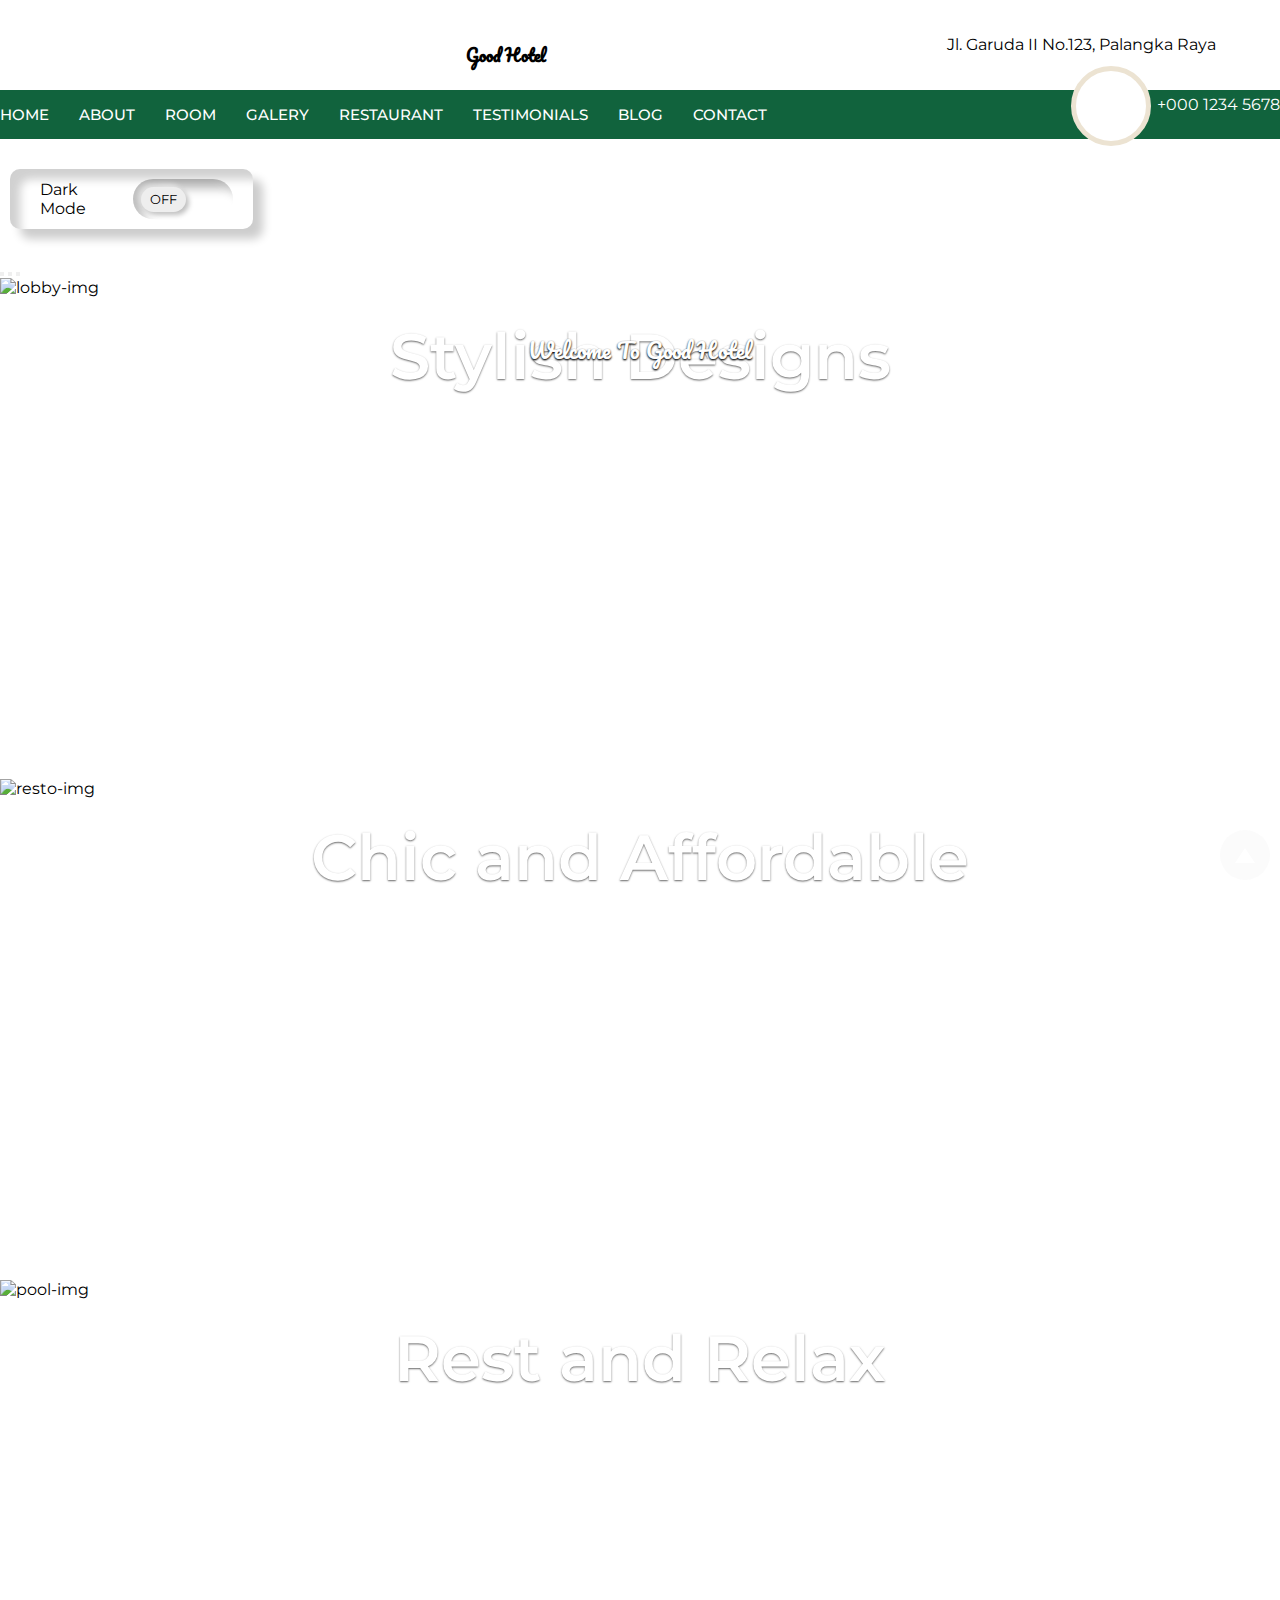
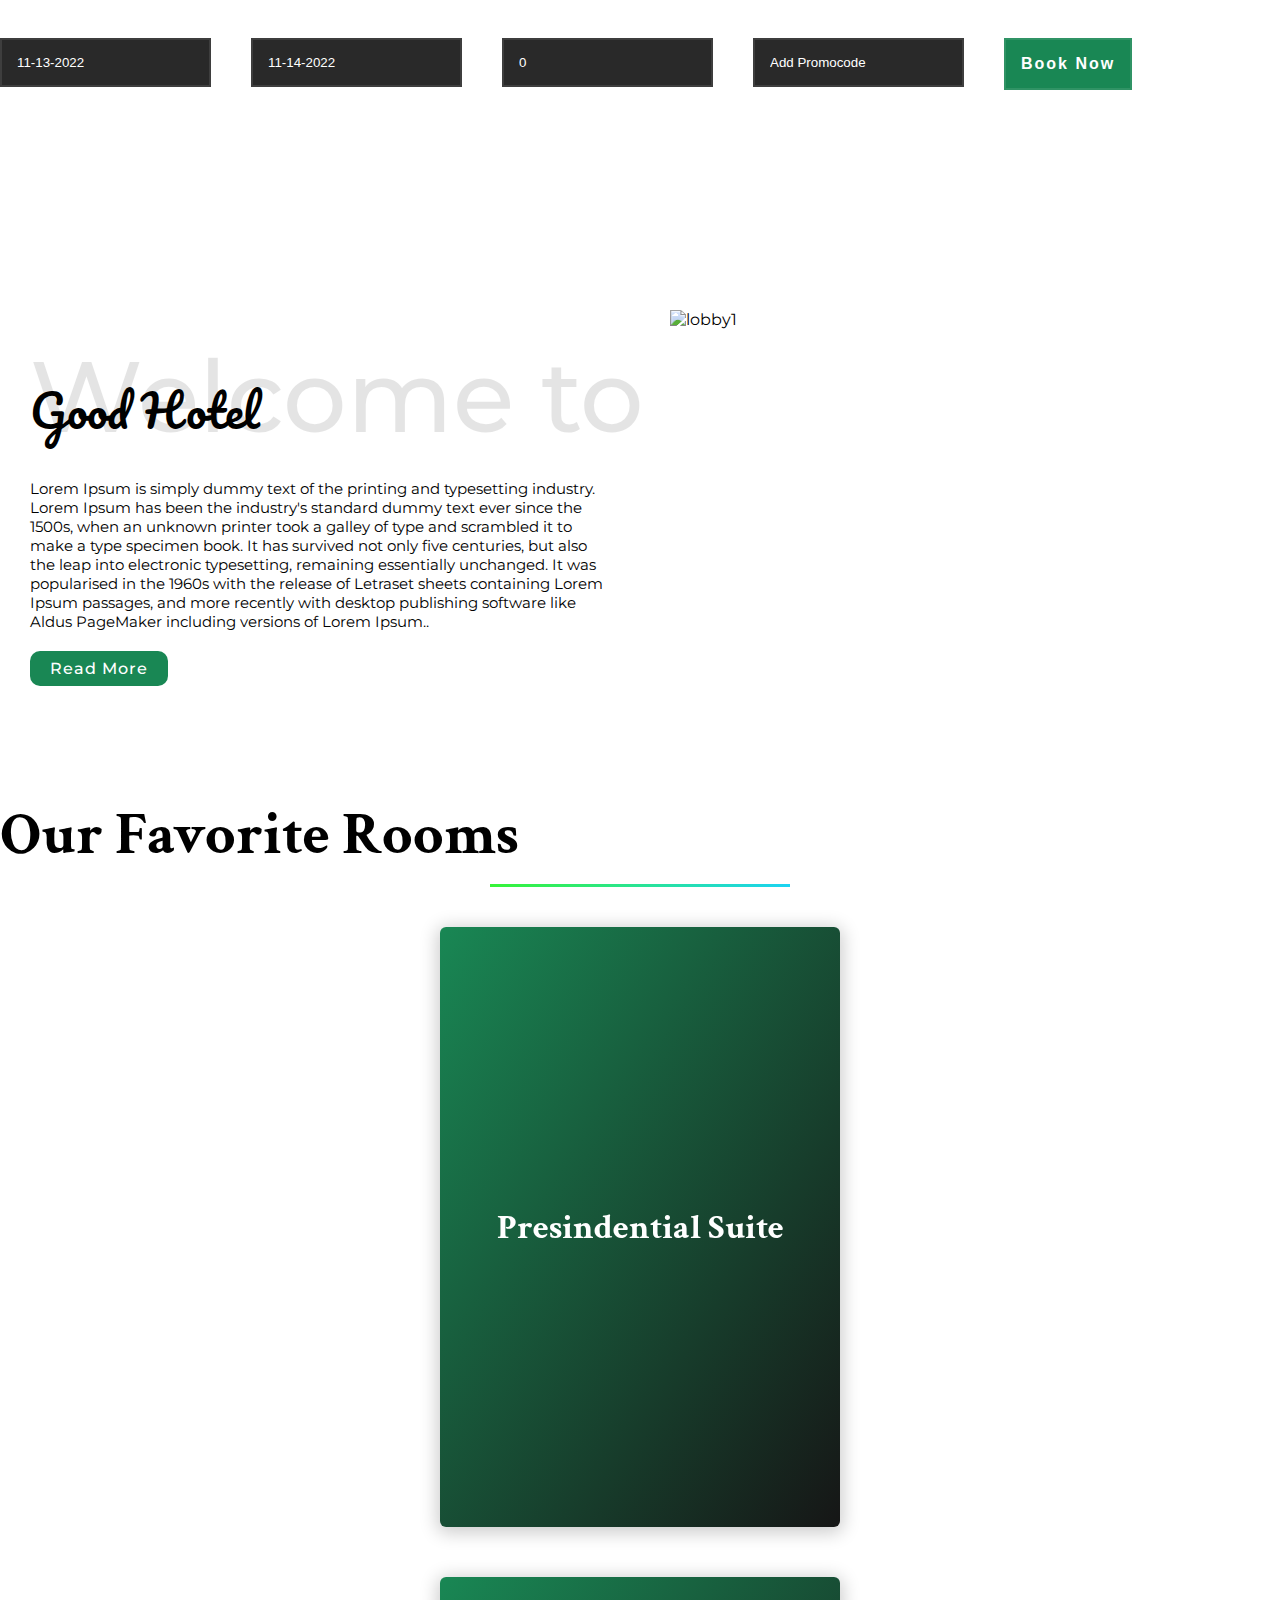
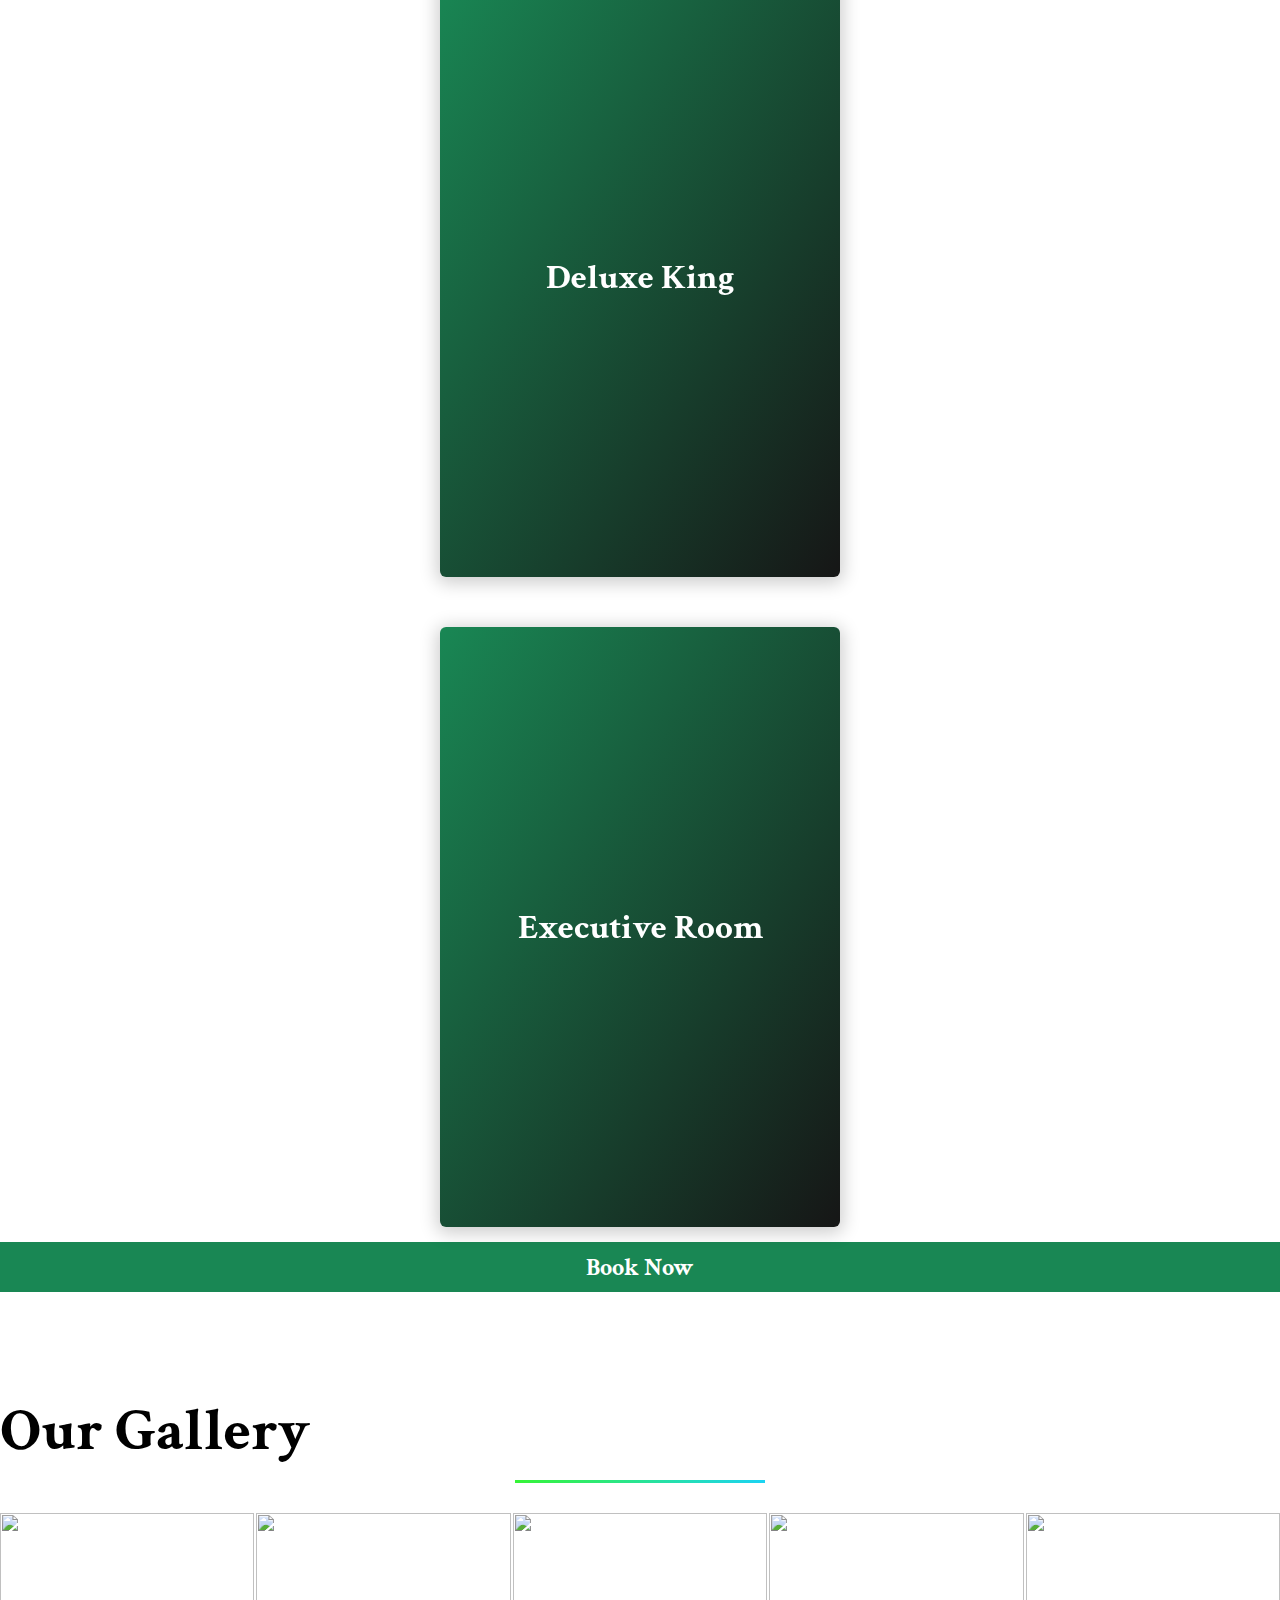
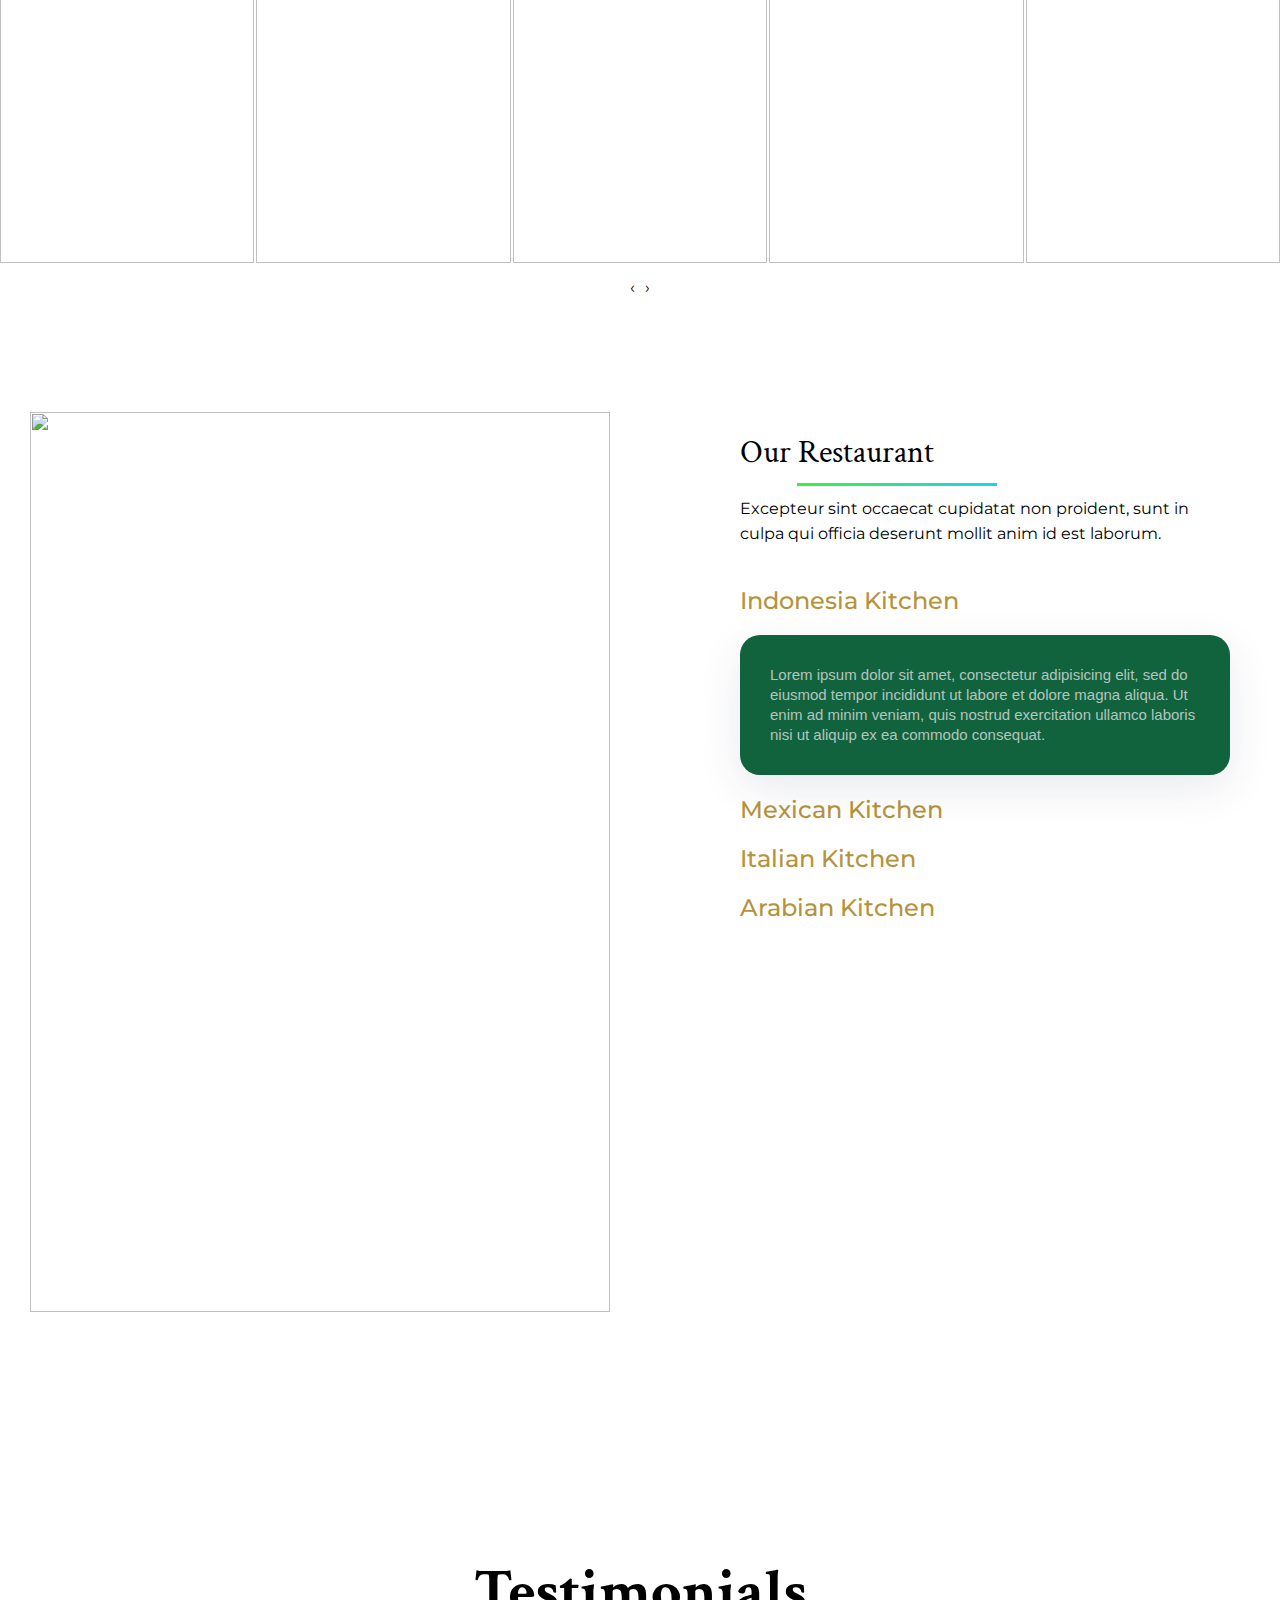
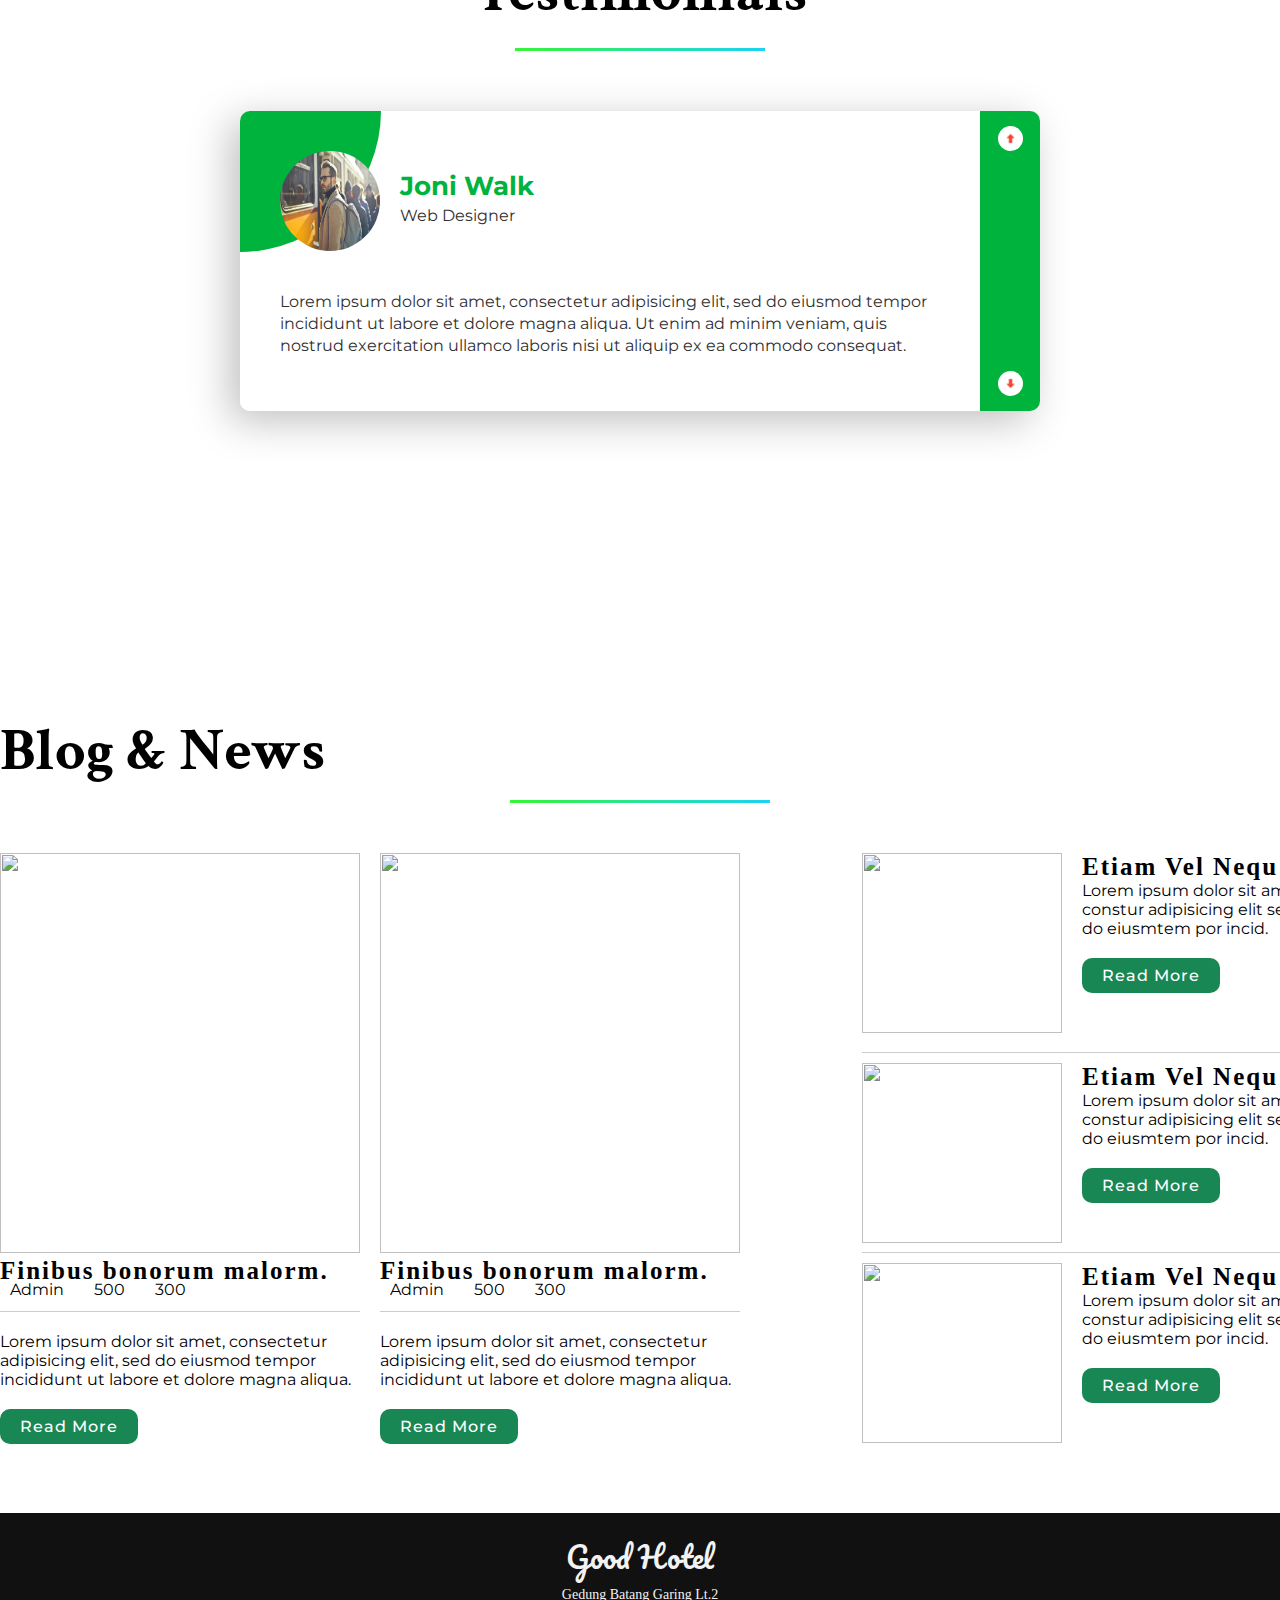
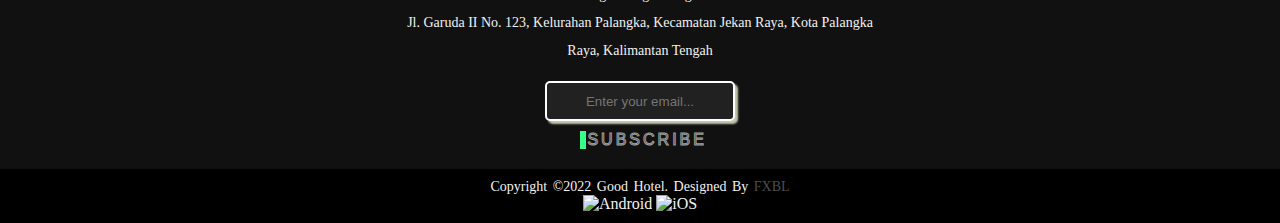
==== index.html @ 86e86464 "belajar membuat website hotel" ====
<!DOCTYPE html>
<html lang="en">

<head>
    <meta charset="UTF-8">
    <meta http-equiv="X-UA-Compatible" content="IE=edge">
    <meta name="viewport" content="width=device-width, initial-scale=1.0">
    <title>New Project</title>
    <link rel="stylesheet" href="style.css">
    <link rel="preconnect" href="https://fonts.googleapis.com">
    <link rel="preconnect" href="https://fonts.gstatic.com" crossorigin>
    <link href="https://fonts.googleapis.com/css2?family=Montserrat&family=Pacifico&family=Crimson+Text:wght@600&display=swap" rel="stylesheet">
    <link href="https://cdn.jsdelivr.net/npm/bootstrap@5.2.2/dist/css/bootstrap.min.css">
    <link href="https://cdn.jsdelivr.net/npm/bootstrap@5.2.2/dist/css/bootstrap.min.css" rel="stylesheet"
        integrity="sha384-Zenh87qX5JnK2Jl0vWa8Ck2rdkQ2Bzep5IDxbcnCeuOxjzrPF/et3URy9Bv1WTRi" crossorigin="anonymous">
    <link rel="stylesheet" href="https://cdnjs.cloudflare.com/ajax/libs/font-awesome/6.2.0/css/all.min.css"
        integrity="sha512-xh6O/CkQoPOWDdYTDqeRdPCVd1SpvCA9XXcUnZS2FmJNp1coAFzvtCN9BmamE+4aHK8yyUHUSCcJHgXloTyT2A=="
        crossorigin="anonymous" referrerpolicy="no-referrer" />
    <link rel="stylesheet" href="https://cdn.jsdelivr.net/npm/swiper@8.4.4/swiper-bundle.min.css"
        integrity="sha256-tedaa2dhr6zxzQ+owAYzIbYUNHc6xSdcf6fsZm2NXDw=" crossorigin="anonymous">
    <link rel="stylesheet" href="https://cdn.jsdelivr.net/npm/swiper@8/swiper-bundle.min.css" />
    <link rel="stylesheet" href="//code.jquery.com/ui/1.13.2/themes/base/jquery-ui.css">
    <link rel="stylesheet" href="/resources/demos/style.css">
    <script src="https://code.jquery.com/jquery-3.6.0.js"></script>
    <script src="https://code.jquery.com/ui/1.13.2/jquery-ui.js"></script>
   
    <link rel="stylesheet" href="https://cdnjs.cloudflare.com/ajax/libs/OwlCarousel2/2.3.4/assets/owl.carousel.min.css" integrity="sha512-tS3S5qG0BlhnQROyJXvNjeEM4UpMXHrQfTGmbQ1gKmelCxlSEBUaxhRBj/EFTzpbP4RVSrpEikbmdJobCvhE3g==" crossorigin="anonymous" referrerpolicy="no-referrer" />
    <link rel="stylesheet" href="https://cdnjs.cloudflare.com/ajax/libs/OwlCarousel2/2.3.4/assets/owl.theme.default.min.css" integrity="sha512-sMXtMNL1zRzolHYKEujM2AqCLUR9F2C4/05cdbxjjLSRvMQIciEPCQZo++nk7go3BtSuK9kfa/s+a4f4i5pLkw==" crossorigin="anonymous" referrerpolicy="no-referrer" />
    <link rel="stylesheet" href="https://cdnjs.cloudflare.com/ajax/libs/OwlCarousel2/2.3.4/assets/owl.carousel.css" />
</head>

<body>
    <section class="head">
        <div class="container-hd flex1">
            <div class="social">
                <i class="fab fa-facebook"></i>
                <i class="fab fa-instagram"></i>
                <i class="fab fa-twitter"></i>
                <i class="fab fa-youtube"></i>
            </div>
            <div class="logo1">
                <h4>Good Hotel</h4>
            </div>
            <div class="address">
                <i class="fas fa-map-marker-alt"></i>
                <span>Jl. Garuda II No.123, Palangka Raya</span>
            </div>
        </div>
    </section>
    <header class="header">
        <div class="container">
          <nav class="navbar flex1">
            <div class="sticky_logo logo">
                <h4>Good Hotel</h4>
            </div>
    
            <ul class="nav-menu">
              <li> <a href="#">Home</a> </li>
              <li> <a href="#aboutus">about</a> </li>
              <li> <a href="#rooms">room</a> </li>
              <li> <a href="#galery">galery</a> </li>
              <li> <a href="#restaurant">restaurant</a> </li>
              <li> <a href="#testimonials">testimonials</a> </li>
              <li> <a href="#blog">blog</a> </li>
              <li> <a href="contactus.html">contact</a> </li>
            </ul>
            <div class="hamburger">
              <span class="bar"></span>
              <span class="bar"></span>
              <span class="bar"></span>
            </div>
    
            <div class="head_contact">
              <i class="fas fa-phone-volume"></i>
              <span>+000 1234 5678</span>
            </div>
          </nav>
        </div>
      </header>
    <!-- navbar end -->
    <div class="empty-spcae" style="margin-bottom: 30px;"></div>
    <!-- darkmode start -->
    <div class="switch-holder">
        <div class="switch-label">
            <span>Dark Mode</span>
        </div>
        <div class="switch-toggle">
            <input type="checkbox" id="bluetooth" onclick="darkMode()">
            <label for="bluetooth"></label>
        </div>
    </div>
    <!-- darkmode end -->

    <div class="empty-spcae" style="margin-bottom: 30px;"></div>

    <!-- content Nav & booking start -->
    <div id="carouselExampleInterval" class="carousel slide" data-bs-ride="carousel">
        <div class="carousel-indicators">
            <button type="button" data-bs-target="#carouselExampleInterval" data-bs-slide-to="0" class="active"
                aria-current="true" aria-label="Slide 1"></button>
            <button type="button" data-bs-target="#carouselExampleInterval" data-bs-slide-to="1"
                aria-label="Slide 2"></button>
            <button type="button" data-bs-target="#carouselExampleInterval" data-bs-slide-to="2"
                aria-label="Slide 3"></button>
        </div>
        <div class="carousel-inner">
            <div class="carousel-item active" data-bs-interval="5000">
                <div class="fill">
                    <img src="https://images.unsplash.com/photo-1590447158019-883d8d5f8bc7?ixlib=rb-4.0.3&ixid=MnwxMjA3fDB8MHxwaG90by1wYWdlfHx8fGVufDB8fHx8&auto=format&fit=crop&w=1032&q=80"
                        class="d-block w-100 " style="height: 700px; background-size: cover;" alt="lobby-img">
                </div>
                <div class="carousel-caption">
                    <h1>Stylish Designs</h1>
                    <P>Welcome To Good Hotel</P>
                </div>
            </div>
            <div class="carousel-item" data-bs-interval="5000">
                <div class="fill">
                    <img src="https://images.unsplash.com/photo-1602081115720-72e5b0a254b8?ixlib=rb-4.0.3&ixid=MnwxMjA3fDB8MHxwaG90by1wYWdlfHx8fGVufDB8fHx8&auto=format&fit=crop&w=871&q=80"
                        class="d-block w-100 " style="height: 700px; background-size: cover;" alt="resto-img">
                </div>
                <div class="carousel-caption">
                    <h1>Chic and Affordable</h1>
                    <P>Welcome To Good Hotel</P>
                </div>
            </div>
            <div class="carousel-item" data-bs-interval="5000">
                <div class="fill">
                    <img src="https://images.unsplash.com/photo-1571896349842-33c89424de2d?ixlib=rb-4.0.3&ixid=MnwxMjA3fDB8MHxwaG90by1wYWdlfHx8fGVufDB8fHx8&auto=format&fit=crop&w=580&q=80"
                        class="d-block w-100 " style="height: 700px; background-size: cover;" alt="pool-img">
                </div>
                <div class="carousel-caption">
                    <h1>Rest and Relax</h1>
                    <P>Welcome To Good Hotel</P>
                </div>
            </div>
        </div>

        <button class="carousel-control-prev" type="button" data-bs-target="#carouselExampleInterval"
            data-bs-slide="prev">
            <span class="carousel-control-prev-icon" aria-hidden="true"></span>
            <span class="visually-hidden">Previous</span>
        </button>
        <button class="carousel-control-next" type="button" data-bs-target="#carouselExampleInterval"
            data-bs-slide="next">
            <span class="carousel-control-next-icon" aria-hidden="true"></span>
            <span class="visually-hidden">Next</span>
        </button>
    </div>
    <section class="book">
        <div class="container flex">
            <div class="grid">
                <div class="box">
                    <label>Check-in:</label>
                    <input type="text" id="datepicker" placeholder="11-13-2022">

                </div>
                <div class="box">
                    <label>Check-out:</label>
                    <input type="text" id="datepicker" placeholder="11-14-2022">

                </div>
                <div class="box">
                    <label>Guests:</label>
                    <input type="number" placeholder="0">
                </div>
                <div class="box">
                    <label>Promocode:</label>
                    <input type="text" placeholder="Add Promocode">
                </div>
                <div class="check-av">
                    <input type="submit" value="Book Now">
                </div>
            </div>
        </div>
    </section>
    <!-- content Nav & booking end -->

    <div class="empty-spcae" style="margin-bottom: 30px;"></div>

    <!-- content aboutus start -->
    <section id="aboutus" class="about top">
        <div class="container-ab flex">
            <div class="left">
                <div class="heading">
                    <h1>Welcome to</h1>
                    <h2>Good Hotel</h2>
                </div>
                <p>Lorem Ipsum is simply dummy text of the printing and typesetting industry. Lorem Ipsum has been the
                    industry's standard dummy text ever since the 1500s, when an unknown printer took a galley of type
                    and scrambled it to make a type specimen book. It has survived not only five centuries, but also the
                    leap into electronic typesetting, remaining essentially unchanged. It was popularised in the 1960s
                    with the release of Letraset sheets containing Lorem Ipsum passages, and more recently with desktop
                    publishing software like Aldus PageMaker including versions of Lorem Ipsum..</p>
                <a href="#">Read More</a>
            </div>
            <div class="right">
                <img src="https://images.unsplash.com/photo-1587783456120-fa80c81a6c4c?ixlib=rb-4.0.3&ixid=MnwxMjA3fDB8MHxzZWFyY2h8NXx8bG9iYnklMjBob3RlbHxlbnwwfHwwfHw%3D&auto=format&fit=crop&w=500&q=60"
                    alt="lobby1">
            </div>
        </div>
    </section>
    <!-- content aboutus end -->

    <div class="empty-spcae" style="margin-bottom: 80px;"></div>

    <!-- content rooms start -->
    <section id="rooms">
    <div class="container-rm">
        <div class="row">
                <h1 class="text-center">Our Favorite Rooms</h1>
    <div class="box-items col-md-4">
        <div class="card">
            <div class="card__inner">
                <div class="card__face card__face--front">
                    <h2>Presindential Suite</h2>
                </div>
                <div class="card__face card__face--back">
                    <div class="card__content">
                        <div class="card__header">
                            <img src="https://images.unsplash.com/photo-1594563703937-fdc640497dcd?ixlib=rb-4.0.3&ixid=MnwxMjA3fDB8MHxwaG90by1wYWdlfHx8fGVufDB8fHx8&auto=format&fit=crop&w=869&q=80"
                                alt="presiden room" class="ps img-fluid" />
                            <h2>IDR 2.000.000/ at Night</h2>
                        </div>
                        <div class="text-body-room">
                            <h3>Facility:</h3>
                        </div>
                        <div class="card__body">
                            <div class="facility">
                                <ul class="list-unstyled">
                                    <li> <i class="fa fa-check-circle">
                                            ::before
                                        </i>
                                        Incl. breakfast</li>
                                    <li> <i class="fa fa-check-circle">
                                            ::before
                                        </i>
                                        King Size Bed
                                    </li>
                                    <li> <i class="fa fa-check-circle">
                                            ::before
                                        </i>
                                        Writing Desk
                                    </li>
                                </ul>
                            </div>
                            <div class="facility">
                                <ul class="list-unstyled">
                                    <li> <i class="fa fa-check-circle">
                                            ::before
                                        </i>
                                        Free Wi-Fi
                                    </li>
                                    <li> <i class="fa fa-check-circle">
                                            ::before
                                        </i> Mini Bar</li>
                                    <li> <i class="fa fa-check-circle">
                                            ::before
                                        </i> Bathroom</li>
                                </ul>
                            </div>
                        </div>
                    </div>
                </div>
            </div>
        </div>
    </div>

    <div class="box-items col-md-4">
        <div class="card">
            <div class="card__inner">
                <div class="card__face card__face--front">
                    <h2>Deluxe King</h2>
                </div>
                <div class="card__face card__face--back">
                    <div class="card__content">
                        <div class="card__header">
                            <img src="https://images.unsplash.com/flagged/photo-1556438758-8d49568ce18e?ixlib=rb-4.0.3&ixid=MnwxMjA3fDB8MHxwaG90by1wYWdlfHx8fGVufDB8fHx8&auto=format&fit=crop&w=874&q=80"
                                alt="deluxe room" class="ps img-fluid" />
                            <h2>IDR 780.000/ at Night</h2>
                        </div>
                        <div class="text-body-room">
                            <h3>Facility:</h3>
                        </div>
                        <div class="card__body">
                            <div class="facility">
                                <ul class="list-unstyled">
                                    <li> <i class="fa fa-check-circle">
                                            ::before
                                        </i>
                                        Incl. breakfast</li>
                                    <li> <i class="fa fa-check-circle">
                                            ::before
                                        </i>
                                        Tea & Coffee
                                    </li>
                                    <li> <i class="fa fa-check-circle">
                                            ::before
                                        </i>
                                        Access Health Club
                                    </li>
                                </ul>
                            </div>
                            <div class="facility">
                                <ul class="list-unstyled">
                                    <li> <i class="fa fa-check-circle">
                                            ::before
                                        </i>
                                        Free Wi-Fi
                                    </li>
                                    <li> <i class="fa fa-check-circle">
                                            ::before
                                        </i> Swimming Pool</li>
                                    <li> <i class="fa fa-check-circle">
                                            ::before
                                        </i> Bathroom</li>
                                </ul>
                            </div>
                        </div>
                    </div>
                </div>
            </div>
        </div>
    </div>

    <div class="box-items col-md-4">
        <div class="card">
            <div class="card__inner">
                <div class="card__face card__face--front">
                    <h2>Executive Room</h2>
                </div>
                <div class="card__face card__face--back">
                    <div class="card__content">
                        <div class="card__header">
                            <img src="https://images.unsplash.com/photo-1505693416388-ac5ce068fe85?ixlib=rb-4.0.3&ixid=MnwxMjA3fDB8MHxwaG90by1wYWdlfHx8fGVufDB8fHx8&auto=format&fit=crop&w=870&q=80"
                                alt="" class="ps img-fluid" />
                            <h2>IDR 1.000.000/ at Night</h2>
                        </div>
                        <div class="text-body-room">
                        <h3>Facility:</h3>
                    </div>
                    <div class="card__body">
                        <div class="facility">
                            <ul class="list-unstyled">
                                <li> <i class="fa fa-check-circle">
                                        ::before
                                    </i>
                                    Incl. breakfast</li>
                                <li> <i class="fa fa-check-circle">
                                        ::before
                                    </i>
                                    Tea & Coffee
                                </li>
                                <li> <i class="fa fa-check-circle">
                                        ::before
                                    </i>
                                    Access Health Club
                                </li>
                            </ul>
                        </div>
                        <div class="facility">
                            <ul class="list-unstyled">
                                <li> <i class="fa fa-check-circle">
                                        ::before
                                    </i>
                                    Free Wi-Fi
                                </li>
                                <li> <i class="fa fa-check-circle">
                                        ::before
                                    </i> Swimming Pool</li>
                                <li> <i class="fa fa-check-circle">
                                        ::before
                                    </i> Bathroom</li>
                            </ul>
                        </div>
                    </div>
                    </div>
                </div>
            </div>
        </div>
    </div>
</div>
<div class="d-grid gap-2 col-4 mx-auto">
    <a id="button-rooms" class="btn btn-success" type="submit" style="margin-top: 15px;height: 50px;font-size: x-large; font-weight: 650;font-family: 'Crimson Text', serif;display: flex; align-items: center;justify-content: center;"href="#">Book Now</a>
  </div>
    </div>
</section>

    <!-- content rooms end -->
    <div class="empty-spcae" style="margin-bottom: 100px;"></div>

    <!-- content galery start -->
    <section class="galery top" id="galery">
        <div class="title-galery">
            <h1 class="text-center">Our Gallery</h1>
        </div>
    <div class="owl-carousel owl-theme">
        <div class="item">
            <img src="https://i.pinimg.com/736x/62/e4/1c/62e41c63d55103a950235db1fbdb6749.jpg" alt="">
            <div class="overlay">
                <i class="fab fa-instagram"></i>
            </div>
        </div>
        <div class="item">
            <img src="https://i.pinimg.com/736x/63/0a/ff/630afffe4536b0dde70f8053343b18b1.jpg" alt="">
            <div class="overlay">
                <i class="fab fa-instagram"></i>
            </div>
        </div>
        <div class="item">
            <img src="https://i.pinimg.com/736x/ad/24/8f/ad248f69ce77d916d4c610df2ccdca88.jpg" alt="">
            <div class="overlay">
                <i class="fab fa-instagram"></i>
            </div>
        </div>
        <div class="item">
            <img src="https://i.pinimg.com/736x/dc/87/a8/dc87a8f8ebb246fcc5a7e811e7629de9.jpg" alt="">
            <div class="overlay">
                <i class="fab fa-instagram"></i>
            </div>
        </div>
        <div class="item">
            <img src="https://i.pinimg.com/736x/78/cf/0d/78cf0d8f5c7a4f7c2ec1ed78261cbb85.jpg" alt="">
            <div class="overlay">
                <i class="fab fa-instagram"></i>
            </div>
        </div>
        <div class="item">
            <img src="https://i.pinimg.com/564x/17/0f/04/170f0433906b69889bf3327ef6034efe.jpg" alt="">
            <div class="overlay">
                <i class="fab fa-instagram"></i>
            </div>
        </div>
        
    </div>
</section>
    <!-- content galery end -->
    <div class="empty-spcae" style="margin-bottom: 30px;"></div>

    <!-- content Restaurant start-->
    <section class="restaurant top" id="restaurant">
        <div class="container flex">
          <div class="left">
            <img src="https://i.pinimg.com/564x/ec/b7/d4/ecb7d4724ff83c3b6f6f9fe4de0430eb.jpg" alt="">
          </div>
          <div class="right">
            <div class="text">
              <h1>Our Restaurant</h1>
              <p> Excepteur sint occaecat cupidatat non proident, sunt in culpa qui officia deserunt mollit anim id est laborum.</p>
            </div>
            <div class="accordionWrapper">
              <div class="accordionItem open">
                <h2 class="accordionIHeading">Indonesia Kitchen</h2>
                <div class="accordionItemContent">
                  <p>Lorem ipsum dolor sit amet, consectetur adipisicing elit, sed do eiusmod tempor incididunt ut labore et dolore magna aliqua. Ut enim ad minim veniam, quis nostrud exercitation ullamco laboris nisi ut aliquip ex ea commodo consequat.
                  </p>
                </div>
              </div>
              <div class="accordionItem close">
                <h2 class="accordionIHeading">Mexican Kitchen</h2>
                <div class="accordionItemContent">
                  <p>Lorem ipsum dolor sit amet, consectetur adipisicing elit, sed do eiusmod tempor incididunt ut labore et dolore magna aliqua. Ut enim ad minim veniam, quis nostrud exercitation ullamco laboris nisi ut aliquip ex ea commodo consequat.
                  </p>
                </div>
              </div>
              <div class="accordionItem close">
                <h2 class="accordionIHeading">Italian Kitchen</h2>
                <div class="accordionItemContent">
                  <p>Lorem ipsum dolor sit amet, consectetur adipisicing elit, sed do eiusmod tempor incididunt ut labore et dolore magna aliqua. Ut enim ad minim veniam, quis nostrud exercitation ullamco laboris nisi ut aliquip ex ea commodo consequat.
                  </p>
                </div>
              </div>
              <div class="accordionItem close">
                <h2 class="accordionIHeading">Arabian Kitchen</h2>
                <div class="accordionItemContent">
                  <p>Lorem ipsum dolor sit amet, consectetur adipisicing elit, sed do eiusmod tempor incididunt ut labore et dolore magna aliqua. Ut enim ad minim veniam, quis nostrud exercitation ullamco laboris nisi ut aliquip ex ea commodo consequat.
                  </p>
                </div>
              </div>
            </div>
          </div>
        </div>
      </section>
    <!-- content Restaurant end -->

    <div class="empty-spcae" style="margin-bottom: 50px;"></div>

    <!-- testimonial start -->
      <section id="testimonials" class="testimonial">
        <div class="hero">
            <h1>Testimonials</h1>
            <div class="review">
                <div id="slide">
                    <div class="card-rw">
                        <div class="profile">
                        <img src="asset/images/user1.jpg" alt="">
                        <div>
                        <h3>Joni Walk</h3>
                        <p>Web Designer</p>
                        <div class="rating">
                            <i class="fa-solid fa-star"></i>
                            <i class="fa-solid fa-star"></i>
                            <i class="fa-solid fa-star"></i>
                            <i class="fa-solid fa-star"></i>
                            <i class="fa-regular fa-star"></i>
                        </div>
                    </div>
                        </div>
                        <p>Lorem ipsum dolor sit amet, consectetur adipisicing elit, sed do eiusmod tempor incididunt ut labore et dolore magna aliqua. Ut enim ad minim veniam, quis nostrud exercitation ullamco laboris nisi ut aliquip ex ea commodo consequat.</p>
                    </div>
                    <div class="card-rw">
                        <div class="profile">
                        <img src="asset/images/user2.jpg" alt="">
                        <div>
                        <h3>Franco </h3>
                        <p>UI/UX Design</p>
                        <div class="rating">
                            <i class="fa-solid fa-star"></i>
                            <i class="fa-solid fa-star"></i>
                            <i class="fa-solid fa-star"></i>
                            <i class="fa-solid fa-star"></i>
                            <i class="fa-regular fa-star"></i>
                        </div>
                    </div>
                        </div>
                        <p>Lorem ipsum dolor sit amet, consectetur adipisicing elit, sed do eiusmod tempor incididunt ut labore et dolore magna aliqua. Ut enim ad minim veniam, quis nostrud exercitation ullamco laboris nisi ut aliquip ex ea commodo consequat.</p>
                    </div>
                    <div class="card-rw">
                        <div class="profile">
                        <img src="asset/images/user3.jpg" alt="">
                        <div>
                        <h3>Maria Merci</h3>
                        <p>Fullstack Developer</p>
                        <div class="rating">
                            <i class="fa-solid fa-star"></i>
                            <i class="fa-solid fa-star"></i>
                            <i class="fa-solid fa-star"></i>
                            <i class="fa-solid fa-star"></i>
                            <i class="fa-regular fa-star"></i>
                        </div>
                    </div>
                        </div>
                        <p>Lorem ipsum dolor sit amet, consectetur adipisicing elit, sed do eiusmod tempor incididunt ut labore et dolore magna aliqua. Ut enim ad minim veniam, quis nostrud exercitation ullamco laboris nisi ut aliquip ex ea commodo consequat.</p>
                    </div>
                    <div class="card-rw">
                        <div class="profile">
                        <img src="asset/images/user4.jpg" alt="">
                        <div>
                        <h3>Fransisca </h3>
                        <p>Backend Developer</p>
                        <div class="rating">
                            <i class="fa-solid fa-star"></i>
                            <i class="fa-solid fa-star"></i>
                            <i class="fa-solid fa-star"></i>
                            <i class="fa-solid fa-star"></i>
                            <i class="fa-regular fa-star"></i>
                        </div>
                    </div>
                        </div>
                        <p>Lorem ipsum dolor sit amet, consectetur adipisicing elit, sed do eiusmod tempor incididunt ut labore et dolore magna aliqua. Ut enim ad minim veniam, quis nostrud exercitation ullamco laboris nisi ut aliquip ex ea commodo consequat.</p>
                    </div>
                    <div class="card-rw">
                        <div class="profile">
                        <img src="asset/images/user5.jpg" alt="">
                        <div>
                        <h3>Sisca Trey</h3>
                        <p>Backend Developer</p>
                        <div class="rating">
                            <i class="fa-solid fa-star"></i>
                            <i class="fa-solid fa-star"></i>
                            <i class="fa-solid fa-star"></i>
                            <i class="fa-solid fa-star"></i>
                            <i class="fa-regular fa-star"></i>
                        </div>
                    </div>
                        </div>
                        <p>Lorem ipsum dolor sit amet, consectetur adipisicing elit, sed do eiusmod tempor incididunt ut labore et dolore magna aliqua. Ut enim ad minim veniam, quis nostrud exercitation ullamco laboris nisi ut aliquip ex ea commodo consequat.</p>
                    </div>
                    <div class="card-rw">
                        <div class="profile">
                        <img src="asset/images/user6.jpg" alt="">
                        <div>
                        <h3>Jhonson</h3>
                        <p>Backend Developer</p>
                        <div class="rating">
                            <i class="fa-solid fa-star"></i>
                            <i class="fa-solid fa-star"></i>
                            <i class="fa-solid fa-star"></i>
                            <i class="fa-solid fa-star"></i>
                            <i class="fa-regular fa-star"></i>
                        </div>
                    </div>
                        </div>
                        <p>Lorem ipsum dolor sit amet, consectetur adipisicing elit, sed do eiusmod tempor incididunt ut labore et dolore magna aliqua. Ut enim ad minim veniam, quis nostrud exercitation ullamco laboris nisi ut aliquip ex ea commodo consequat.</p>
                    </div>
                    <div class="card-rw">
                        <div class="profile">
                        <img src="asset/images/user7.jpg" alt="">
                        <div>
                        <h3>Brimstone</h3>
                        <p>Backend Developer</p>
                        <div class="rating">
                            <i class="fa-solid fa-star"></i>
                            <i class="fa-solid fa-star"></i>
                            <i class="fa-solid fa-star"></i>
                            <i class="fa-solid fa-star"></i>
                            <i class="fa-regular fa-star"></i>
                        </div>
                    </div>
                        </div>
                        <p>Lorem ipsum dolor sit amet, consectetur adipisicing elit, sed do eiusmod tempor incididunt ut labore et dolore magna aliqua. Ut enim ad minim veniam, quis nostrud exercitation ullamco laboris nisi ut aliquip ex ea commodo consequat.</p>
                    </div>
                    <div class="card-rw">
                        <div class="profile">
                        <img src="asset/images/user8.jpg" alt="">
                        <div>
                        <h3>Harbor</h3>
                        <p>Backend Developer</p>
                        <div class="rating">
                            <i class="fa-solid fa-star"></i>
                            <i class="fa-solid fa-star"></i>
                            <i class="fa-solid fa-star"></i>
                            <i class="fa-solid fa-star"></i>
                            <i class="fa-regular fa-star"></i>
                        </div>
                    </div>
                        </div>
                        <p>Lorem ipsum dolor sit amet, consectetur adipisicing elit, sed do eiusmod tempor incididunt ut labore et dolore magna aliqua. Ut enim ad minim veniam, quis nostrud exercitation ullamco laboris nisi ut aliquip ex ea commodo consequat.</p>
                    </div>
                    <div class="card-rw">
                        <div class="profile">
                        <img src="asset/images/user9.jpg" alt="">
                        <div>
                        <h3>Franklin</h3>
                        <p>Backend Developer</p>
                        <div class="rating">
                            <i class="fa-solid fa-star"></i>
                            <i class="fa-solid fa-star"></i>
                            <i class="fa-solid fa-star"></i>
                            <i class="fa-solid fa-star"></i>
                            <i class="fa-regular fa-star"></i>
                        </div>
                    </div>
                        </div>
                        <p>Lorem ipsum dolor sit amet, consectetur adipisicing elit, sed do eiusmod tempor incididunt ut labore et dolore magna aliqua. Ut enim ad minim veniam, quis nostrud exercitation ullamco laboris nisi ut aliquip ex ea commodo consequat.</p>
                    </div>
                    

                </div>

                <div class="sidebar">
                     <img src="asset/images/up-arrow.png" id="upArrow" alt="">
                     <img src="asset/images/down-arrow.png" id="downArrow" alt="">
                </div>

            </div>
        </div>
      </section>
    <!-- testimonial end -->

    <div class="empty-spcae" style="margin-bottom: 30px;"></div>
    
    <!-- blog&news start -->
    
  <section id="blog"class="news top rooms">
    <div class="container">
      <div class="headings">
        <h1 class="text-center">Blog & News</h1>
      </div>


      <div class="content flex">
        <div class="left grid">
          <div class="items">
            <div class="image">
              <img src="https://i.pinimg.com/736x/6d/3b/d5/6d3bd570ec702eaff95ff0857d1f65ee.jpg" alt="">
            </div>
            <div class="text">
              <h2>Finibus bonorum malorm.</h2>
              <div class="admin flex">
                <i class="fa fa-user" style="color: #7fc142;"></i>
                <label>Admin</label>
                <i class="fa fa-heart" style="color: #7fc142;"></i>
                <label>500</label>
                <i class="fa fa-comments" style="color: #7fc142;"></i>
                <label>300</label>
              </div>
              <p>Lorem ipsum dolor sit amet, consectetur adipisicing elit, sed do eiusmod tempor incididunt ut labore et dolore magna aliqua.</p>
              <a href="#">Read More</a>
            </div>
          </div>
          <div class="items">
            <div class="image">
              <img src="https://i.pinimg.com/564x/c2/2f/c5/c22fc52aee2800308d5032e4721c613c.jpg" alt="">
            </div>
            <div class="text">
              <h2>Finibus bonorum malorm.</h2>
              <div class="admin flex">
                <i class="fa fa-user" style="color: #7fc142;"></i>
                <label>Admin</label>
                <i class="fa fa-heart" style="color: #7fc142;"></i>
                <label>500</label>
                <i class="fa fa-comments" style="color: #7fc142;"></i>
                <label>300</label>
              </div>
              <p>Lorem ipsum dolor sit amet, consectetur adipisicing elit, sed do eiusmod tempor incididunt ut labore et dolore magna aliqua.</p>
              <a href="#">Read More</a>
            </div>
          </div>
        </div>

        <div class="right">
          <div class="box flex">
            <div class="img">
              <img src="https://i.pinimg.com/736x/7f/53/17/7f5317aaec7e151671397cb8b442f0b2.jpg" alt="">
            </div>
            <div class="stext">
              <h2>Etiam Vel Nequ</h2>
              <p>Lorem ipsum dolor sit amet constur adipisicing elit sed do eiusmtem por incid.
              </p>
              <a href="#">Read More</a>
            </div>
          </div>
          <div class="box flex">
            <div class="img">
              <img src="https://i.pinimg.com/564x/d2/51/ad/d251addd038cdcc3ec2cfc945e1f4a81.jpg" alt="">
            </div>
            <div class="stext">
              <h2>Etiam Vel Nequ</h2>
              <p>Lorem ipsum dolor sit amet constur adipisicing elit sed do eiusmtem por incid.
              </p>
              <a href="#">Read More</a>
            </div>
          </div>
          <div class="box flex">
            <div class="img">
              <img src="https://i.pinimg.com/736x/9e/01/74/9e01741df3f9be39e8ccd2c98311dd1e.jpg" alt="">
            </div>
            <div class="stext">
              <h2>Etiam Vel Nequ</h2>
              <p>Lorem ipsum dolor sit amet constur adipisicing elit sed do eiusmtem por incid.
              </p>
              <a href="#">Read More</a>
            </div>
          </div>
        </div>
      </div>
    </div>
  </section>

    <!-- blog&news end -->

    <div class="empty-spcae" style="margin-bottom: 30px;"></div>

    <!-- button to top -->
    <div class="buttonToTop ">
        <button class="toTop" onclick="scrollToTop()">
            <div class="arrow-up"></div>
        </button>
    </div>
    <!-- button to top end -->
    <div class="empty-spcae" style="margin-bottom: 30px;"></div>
    <!-- footer start -->
    <footer>
        <div class="footer-content">
            <h3>Good Hotel</h3>
            <p>Gedung Batang Garing Lt.2</p>
            <p>Jl. Garuda II No. 123, Kelurahan Palangka, Kecamatan Jekan Raya, Kota Palangka Raya, Kalimantan Tengah
            </p>
            <ul class="socials">
                <li><a href="#"><i class="fa-brands fa-youtube"></i></a></li>
                <li><a href="#"><i class="fa-brands fa-twitter"></i></a></li>
                <li><a href="#"><i class="fa-brands fa-instagram"></i></a></li>
                <li><a href="#"><i class="fa-brands fa-facebook"></i></a></li>
                <li><a href="#"><i class="fa-brands fa-linkedin"></i></a></li>
            </ul>
            <div class="email-form">
                <input placeholder="Enter your email..." class="input" name="text" type="email">
                <button data-text="Awesome" class="button">
                    <span class="actual-text">&nbsp;Subscribe&nbsp;</span>
                    <span class="hover-text" aria-hidden="true">&nbsp;Subscribe&nbsp;</span>
                </button>
            </div>
        </div>
        <div class="footer-bottom">
            <P>Copyright &copy;2022 Good Hotel. Designed by <span>FXBL</span></P>
            <div class="mobile-apps">
                <img data-original="https://play.google.com/intl/en_us/badges/images/generic/en_badge_web_generic.png"
                    alt="Android" class="android-app"
                    src="https://play.google.com/intl/en_us/badges/images/generic/en_badge_web_generic.png">
                <img data-original="https://devimages-cdn.apple.com/app-store/marketing/guidelines/images/badge-download-on-the-app-store.svg"
                    alt="iOS" class="ios-app"
                    src="https://devimages-cdn.apple.com/app-store/marketing/guidelines/images/badge-download-on-the-app-store.svg">
            </div>
        </div>
    </footer>
    <!-- footer end -->

    <!-- script start -->
    <script src="script.js"></script>
    <script src="https://cdn.jsdelivr.net/npm/@popperjs/core@2.11.6/dist/umd/popper.min.js"
        integrity="sha384-oBqDVmMz9ATKxIep9tiCxS/Z9fNfEXiDAYTujMAeBAsjFuCZSmKbSSUnQlmh/jp3"
        crossorigin="anonymous"></script>
    <script src="https://cdn.jsdelivr.net/npm/bootstrap@5.2.2/dist/js/bootstrap.min.js"
        integrity="sha384-IDwe1+LCz02ROU9k972gdyvl+AESN10+x7tBKgc9I5HFtuNz0wWnPclzo6p9vxnk"
        crossorigin="anonymous"></script>
    <script src="https://cdn.jsdelivr.net/npm/bootstrap@5.2.2/dist/js/bootstrap.bundle.min.js"></script>
    <script src="https://cdnjs.cloudflare.com/ajax/libs/font-awesome/6.2.0/js/all.min.js"
        integrity="sha512-naukR7I+Nk6gp7p5TMA4ycgfxaZBJ7MO5iC3Fp6ySQyKFHOGfpkSZkYVWV5R7u7cfAicxanwYQ5D1e17EfJcMA=="
        crossorigin="anonymous" referrerpolicy="no-referrer"></script>
    <script src="https://cdn.jsdelivr.net/npm/swiper@8.4.4/swiper-bundle.min.js"
        integrity="sha256-sFvrWppAMH6wIozKBqZCbSUBSFq89Ejoox/t+3Dofkk=" crossorigin="anonymous"></script>
        <script src="https://cdn.jsdelivr.net/npm/swiper@8/swiper-bundle.min.js"></script>
   
        <script src="https://cdnjs.cloudflare.com/ajax/libs/jquery/3.6.1/jquery.min.js" integrity="sha512-aVKKRRi/Q/YV+4mjoKBsE4x3H+BkegoM/em46NNlCqNTmUYADjBbeNefNxYV7giUp0VxICtqdrbqU7iVaeZNXA==" crossorigin="anonymous" referrerpolicy="no-referrer"></script>
        <script src="https://cdnjs.cloudflare.com/ajax/libs/OwlCarousel2/2.3.4/owl.carousel.min.js" integrity="sha512-bPs7Ae6pVvhOSiIcyUClR7/q2OAsRiovw4vAkX+zJbw3ShAeeqezq50RIIcIURq7Oa20rW2n2q+fyXBNcU9lrw==" crossorigin="anonymous" referrerpolicy="no-referrer"></script>
        <script type="text/javascript">
            $('.owl-carousel').owlCarousel({
        loop:true,
        margin:2,
        nav:true,
        dots:false,
        autoplay:true,
        slideTransition:'linear',
        autoplayTimeout:4000,
        autoplaySpeed:4000,
        autoplayHoverPaused:true,
        responsive:{
        0:{
            items:1
        },
        768:{
            items:3
        },
        1000:{
            items:5
        }
    }
});
        </script>
        
    <!-- script end -->
</body>

</html>
---- style.css ----
* {
    margin: 0;
    padding: 0;
    text-decoration: none;
    list-style: none;
    box-sizing:border-box;
}

html, body  {
    min-height: 100vh;
    max-width: 100vw;
    overflow-x: hidden;
    margin: 0;
    padding: 0;
}
body {
    min-height: 100vh;
    max-width: 100vw;
    font-family: 'Montserrat', sans-serif;
    background-color: white;
    color: black;
}
.dark {
    background-color: #222;
    color: #fff;
}
.container-hd {
    max-width: 90%;
    margin: auto;
}
.social i {
    list-style: none;
}
a {
    text-decoration: none;
    transition: 0.5s;
}
a:hover {
    transition: 0.5s;
}

.flex1 {
    display: flex;
    justify-content: space-between;
}
.head {
    height: 10vh;
    line-height: 10vh;
}
.head i {
    width: 30px;
    height: 30px;
    border-radius: 50% ;
    background: #f2f2f2;
    text-align: center;
    color: #11633d;
    line-height: 30px;
}
.head h4 {
    margin-top: 10px;
    font-family: 'pacifico', cursive;
}
header {
    background: #11633d;
    padding: 15px 0 15px 0;
    color: white;
  }
  
  .navbar {
    display: flex;
    align-items: center;
  }
  
  .hamburger {
    display: none;
  }
  
  .bar {
    display: block;
    width: 25px;
    height: 3px;
    margin: 5px auto;
    transition: all 0.5s ease-in-out;
    background: white;
  }
  
  .nav-menu {
    display: flex;
    justify-content: space-between;
    align-items: center;
  }
  
  header ul {
    padding: 0 20px 0 0;
  }
  
  header li {
    margin-right: 30px;
  }
  
  header ul li a {
    font-size: 15px;
    color: white;
    text-transform: uppercase;
    font-weight: 500;
    transition: 0.5s;
    text-decoration: none;
  }
  
  header ul li a:hover {
    color: #000;
  }
  
  header .head_contact {
    position: relative;
    top: -10px
  }
  
  header .head_contact i {
    position: absolute;
    top: -29px;
    left: -70%;
    width: 80px;
    height: 80px;
    line-height: 80px;
    text-align: center;
    background: white;
    color: #202020;
    border-radius: 50%;
    transform: rotate(-45deg);
    border: 5px solid #ECE3D2;
    font-size: 30px;
  }
  
  header .sticky_logo {
    display: none;
    font-family: 'pacifico',cursive;
  }
  
  header.sticky .sticky_logo {
    display: block;
    width: 150px;
    height: 50px;
    margin-top: 10px;
  }
  
  header.sticky {
    z-index: 9999;
    position: fixed;
    width: 100%;
    background: #222222;
    transition: 0.5s;
    height: 15vh;
    top: 0;
    padding: 20px 0 0 0;
  }
  
  header.sticky ul li a {
    color: rgb(255, 255, 255);
  }
  @media screen and (max-width:414px) {
    .social {
        display: none;
    }
    .address {
        font-size: small;
    }
    .logo1 {
        display: flex;
        justify-content: center;
        align-items: center;
    }
  }
  @media screen and (max-width:768px) {
  
    /*------------head------------*/
    .header .head_contact,
    .logo {
      display: none;
    }
  
    /*------------head------------*/
    header.sticky {
      height: 7vh;
    }
  
    header.sticky .nav-menu {
      background: #222222;
    }
    
    .navbar {
      height: 2vh;
      top: -40px;
      justify-content: space-between;
    }
  
    .nav-menu {
      position: fixed;
      left: -100%;
      top: 8.5rem;
      flex-direction: column;
      background: #11633d;
      width: 100%;
      text-align: center;
      transition: 0.3s;
      z-index: 10000;
    }
  
    header.sticky .nav-menu {
      top: 4rem;
    }
  
    header ul li a {
      color: white;
    }
  
    .nav-menu.active {
      left: 0;
    }
  
    header li {
      margin: 2rem 0;
    }
  
    .hamburger {
      display: block;
      cursor: pointer;
      margin-top: 27px;
    }
    header.sticky .hamburger {
      margin-bottom: 27px;
    }
    .hamburger.active .bar:nth-child(2) {
      opacity: 0;
    }
  
    .hamburger.active .bar:nth-child(1) {
      transform: translateY(8px) rotate(45deg);
    }
  
    .hamburger.active .bar:nth-child(3) {
      transform: translateY(-8px) rotate(-45deg);
    }
  }
  
/* navbar */
/* nav {
    position: fixed;
    display: flex;
    top: 0;
    left: 0;
    width: 100vw;
    background-color: rgb(44, 44, 44);
    justify-content: space-between;
    align-items: center;
    padding: 20px 50px;
    z-index: 100000;
    transition: 0.6s;
    color: #f7f7f7;
    }
    nav.sticky {
        padding: 5px 100px;
        background-color: rgb(0, 0, 0);
    }
    nav .logo {
        font-family: 'Pacifico', cursive;
        letter-spacing: 3px;
        font-size: larger;
    }
    
    nav ul {
        display: flex;
        list-style: none;
        width: 40%;
        justify-content: space-between;
    }
    
    nav ul li a {
        color: #f7f7f7;
        text-decoration: none;
        font-size: 1em
    }
    
    nav ul li a:hover {
        color: #838383;
    }
    
    .menu-toggle {
        display: none;
        flex-direction: column;
        height: 20px;
        justify-content: space-between;
        position: relative;
    }
    
    .menu-toggle input {
        position: absolute;
        width: 40px;
        height: 28px;
        left: -6px;
        top: -5px;
        opacity: 0;
        cursor: pointer;
        z-index: 2;
    }
    
    .menu-toggle span {
        display: block;
        width: 28px;
        height: 3px;
        background-color: #f7f7f7;
        border-radius: 3px;
        transition: all 0.5s;
    }
    
    /* nth-child adalah untuk menentukan dari anak berapakah itemnya*/
    /* .menu-toggle span:nth-child(2) {
        transform-origin: 0 0;
        }
        .menu-toggle input:checked ~ span:nth-child(2) {
            background-color: #01db5c;
            transform: rotate(45deg) translate(-1px, -1px);
        }
    
    .menu-toggle span:nth-child(4) {
        transform-origin: 0 100%;
        }
        .menu-toggle input:checked ~ span:nth-child(4) {
            background-color: rgb(0, 255, 255);
            transform: rotate(-45deg) translate(-1px, 0);
        }
    
        .menu-toggle input:checked ~ span:nth-child(3) {
            opacity: 0;
            transform:scale(0);
        }
    
    /* size tablet */
    /* @media screen and (min-width: 577px) {
        nav ul {
            width: 50%;
        }
    } */
    
    /* size mobile */
    /* @media screen and (max-width: 576px) {
        .menu-toggle {
            display: flex;
        }
        nav ul {
            position: absolute;
            right: 0;
            top: 0;
            width: 50%;
            height: 100vh;
            justify-content: space-evenly;
            flex-direction: column;
            align-items: center;
            background-color: rgb(44, 44, 44);
            z-index: -1;
            transform: translateX(100%);
            transition: all 1s;
            opacity: 0;
            font-size: 1.5rem;
        }
    
        nav ul.slide {
            transform: translateX(0);
            opacity: 1;
        }
    }  */ 
/* navbar end */

/* darkMode start */
.switch-holder {
    display: flex;
    width: 19%;
    margin-top: 10px;
    margin-left: 10px;
    padding: 10px 20px;
    border-radius: 10px;
    box-shadow: -8px -8px 15px rgba(255, 255, 255, .1),
    10px 10px 10px rgba(0, 0, 0, .2),
    inset 8px 8px 15px rgba(255, 255, 255, .1),
    inset 10px 10px 10px rgba(0, 0, 0, .2);
    justify-content: space-between;
    align-items: center;
  }
  
  .switch-label {
    padding: 0 20px 0 10px
  }
  
  .switch-label i {
    margin-right: 5px;
  }
  
  .switch-toggle {
    height: 40px;
  }
  
  .switch-toggle input[type="checkbox"] {
    position: absolute;
    opacity: 0;
    z-index: -2;
  }
  
  .switch-toggle input[type="checkbox"]+label {
    position: relative;
    display: inline-block;
    width: 100px;
    height: 40px;
    border-radius: 20px;
    margin: 0;
    cursor: pointer;
    box-shadow: inset -8px -8px 15px rgba(255, 255, 255, .1),
          inset 10px 10px 10px rgba(0, 0, 0, .25);
  }
  
  .switch-toggle input[type="checkbox"]+label::before {
    position: absolute;
    content: 'OFF';
    font-size: 13px;
    text-align: center;
    line-height: 25px;
    top: 8px;
    left: 8px;
    width: 45px;
    height: 25px;
    border-radius: 20px;
    background-color: #eeeeee;
    box-shadow: -3px -3px 5px rgba(255, 255, 255, .5),
          3px 3px 5px rgba(0, 0, 0, .25);
    transition: .3s ease-in-out;
  }
  
  .switch-toggle input[type="checkbox"]:checked+label::before {
    left: 50%;
    content: 'ON';
    color: #fff;
    background-color: #00b33c;
    box-shadow: -3px -3px 5px rgba(255, 255, 255, .5),
          3px 3px 5px #00b33c;
  }
  @media screen and (max-width: 991px) {
    .switch-holder {
        width: 40%;
    }
  }
  @media screen and (max-width: 576px) {
    .switch-holder {
        width: 50%;
    }
  }
/* darkmode end */

/* content 1 start*/
/* booking */
.flex{
    display: flex;
}
.grid {
    display: grid;
    grid-template-columns: repeat(5,1fr);
    grid-gap:20px;
}
.book {
    position: absolute;
    margin-top:-15%;
    width: 90%;
    height: 20vh;
    color: white;
}
.book label {
    position: absolute;
    color: rgb(255, 255, 255);
}
.book.input {
    padding: 20px 20px 40px 20px;
}
.book input {
    display: flex;
    padding: 15px;
    border: 2px solid rgba(255, 255, 255, .1);
    outline: none;
    background: #292929;
    margin-top:30px;
    color: white;
}
.box ::placeholder {
    color: white;
}
.book .check-av input {
    background: #198754;
    font-weight: bold;
    font-size: 16px;
    letter-spacing: 2px;
}
.book .check-av input:hover {
    background: rgb(36, 112, 36);
    transition: all .3s ease-in;
}
@media screen and (max-width: 768px) {
    .book {
        position: relative;
        width: auto;
        height: auto;
        margin-top: 0px;
        
        background-color: #212121;
    }
    .book .container {
        flex-direction: column;
    }
    .book .check-av {
        margin-bottom: 20px;
    }
    .grid {
        grid-template-columns: repeat(1,1fr);
    }
}
/* booking end */

.carousel-caption h1{
   
    right: 15%;
    bottom: 20px;
    left: 15%;
    z-index: 10;
    padding-top: 20px;
    padding-bottom: 30%;
    color: #fff;
    text-align: center;
    text-shadow: 0 1px 2px rgba(0,0,0,.6);
    font-size:4rem;
    font-family:inherit;
    font-weight: 600;
}
.carousel-caption p {
    position: absolute;
    right: 15%;
    bottom: 20px;
    left: 15%;
    z-index: 10;
    padding-top: 20px;
    margin-bottom: 40%;
    color: #fff;
    text-align: center;
    text-shadow: 0 1px 2px rgba(0,0,0,.6);
    font-size:1.3rem;
    font-family:'Pacifico', cursive;
}
.carousel-control-prev,
.carousel-control-next {
    margin: -80px;
}
@media screen and (max-width: 768px) {
    .carousel-caption {
        margin-bottom: 20%;
    }
    .carousel-caption p {
        margin-bottom: 75%;
    }
    .carousel-caption h1 {
        font-weight: 300;
        font-size: 50px;
    }
    .carousel-control-prev,
.carousel-control-next {
    display: none;
}
}
/* content 1end */

/* content about start */

.left, .right {
    width: 50%;
    padding:30px;
}
.right img {
    height: 80vh;
    width: 100%
}
.top {
    margin-top: 80px;
}
.mtop {
    margin-top: 40px;
}
.heading h1{
font-size: 100px;
font-weight: 500;
opacity: 0.1;
font-family: inherit;
position: absolute;
}
.heading h2{
    margin: 30px 0;
    font-size: 45px;
    font-family: "Pacifico", cursive;
    font-weight: 400;
    }
.about .heading h1 {
    top: 55px;
}
.about {
    position: relative;
}
.about .left {
    margin-top: 30px;
}
.about p{
    font-size: 15px;
}
.about a {
    display: inline-block;
    margin-top: 20px;
    padding: 8px 20px;
    background-color: #198754;
    color: #fff;
    border-radius: 10px;
    font-size: 300;
    font-weight: 500;
    letter-spacing: 1px;
    text-decoration: none;
}
.about a:hover {
    background-color: #292929;
    color: #fff;
    transition: all .3s ease-out;
}
@media  screen and (max-width: 768px) {
    .top {
        margin-top: -25px;
    }
    .container-ab.flex{
        flex-direction: column;
    }
    .left, .right {
        width: 100%;
    }
    .heading h1{
        font-size: 30px;
    }
    .about p {
        text-align: justify;
        letter-spacing: 1px;
    }
    .right img {
        height: 50vh;
        width: 100%;
        margin-top: -50px
    }
}
/* content about end */

/* rooms start */
:root {
    --primary: #ffce00;
    --secondary:#fe4880;
    --dark:#161616;
    --light:#f3f3f3;
    --green:#198754;
}
  .row h1 {
    font-size: 60px;
    font-weight: 700;
    font-family:'Crimson Text', serif;
  }
  .row h1::after {
    content: '';
    display: flex;
    width:300px;
    height: 3px;
    background: linear-gradient(to right, #36f436, #1bd3f3);
    position: relative;
    bottom: -10px;
    left: 50%;
    transform: translateX(-50% );
  }
  .card {
    margin: 50px auto 0;
    width: 400px;
    height: 600px;
    perspective: 1000px;
  }
  
  .card__inner {
    width: 100%;
    height: 100%;
    transition: transform 1500ms;
    transform-style: preserve-3d;
    position: relative;
    cursor: pointer;
  }
  
  .card__inner:hover{
    transform: rotateY(180deg);
  }
  .card__face {
    width: 100%;
    height: 100%;
    -webkit-backface-visibility: hidden;
    backface-visibility: hidden;
    overflow: hidden;
    border-radius: 6px;
    box-shadow: 0px 3px 18px 3px rgba(0, 0, 0, 0.2);
  }
  
  .card__face--front {
    position: absolute;
    background-image: linear-gradient(to bottom right, var(--green), var(--dark));
    display: flex;
    align-items: center;
    justify-content: center;
  }
  
  .card__face--front h2 {
    color: #FFF;
    font-size: 35px;
    font-family: 'Crimson Text', serif;
  }
  
  .card__face--back {
    background-color: var(--light);
    transform: rotateY(180deg);
  }
  
  .card__content {
    width: 100%;
    height: 100%;
  }
  
  .card__header {
    position: relative;
    padding: 30px 30px 40px;
  }
  
  .card__header:after {
    content: '';
    display: block;
    position: absolute;
    top: 0;
    left: 0;
    right: 0;
    bottom: 0;
    background-image: linear-gradient(to bottom left, var(--green) 20%, var(--dark) 95%);
    z-index: -1;
    border-radius: 0px 0px 20% 0px;
  }
  
  .ps {
    display: block;
    margin: 0 auto 30px;
    border-radius: 10%;
    background-color: #FFF;
    border:4px solid rgb(255, 244, 244);
    object-fit: cover;
    height: 50%;
  }
  
  .card__header h2 {
    color: #FFF;
    font-size: 30px;
    font-weight: 700;
    font-family: 'Crimson Text', serif;
    text-align: center;
  }
  
  .card__body {
    padding: 10px;
    gap: 20px;
    
  }
  .text-body-room {
    color: var(--dark);
    font-size: 24px;
    font-weight: 600;
    margin-left: 10px;
    margin-top: 10px;
  }
  .text-body-room h3 {
    margin-bottom: 5px;
  }
  
  .card__body p {
    color: var(--dark);
    font-size: 18px;
    line-height: 1.4;
  }
 .card__body {
    display: flex;
  }
  .list-unstyled, .list-unstyled ul {
    min-width: 120px;
    color: #5e5e5e;
  }
 .list-unstyled {
    padding-left: 0;
  }
#button-rooms {
background-color: #198754;
color: #fff;
cursor: pointer;
}
#button-rooms:hover {
    background-color: #11633d;
    color: #fff;
    transition: all .3s ease-in-out;
}
/* content rooms end */

/* galery start */
.galery .item {
    position: relative;
    cursor: pointer;
}
.galery .overlay i{
    position: absolute;
    top: 40%;
    left: 40%;
    z-index: 1;
    opacity: 1;
    color: #fff;
}
.galery .overlay{
    position: absolute;
    display: flex;
    content: '';
    background: rgba(1, 10, 2, 0.73);
    width: 100%;
    height: 100%;
    top: 0;
    left: 0;
    opacity: 0;
    font-size: 100px;
    align-items: center;
    justify-content: center;
}
.galery .item:hover .overlay,
.galery .item:hover i {
    opacity: 1;
    transition: .5s;
    cursor: pointer;
}
.item img {
    width: 50px;
    height: 350px;
}
.galery .title-galery{
    margin-bottom: 40px;
}
.title-galery h1{
    font-size: 60px;
    font-weight: 700;
    font-family:'Crimson Text', serif;
}
.title-galery h1::after {
    content: '';
    display: flex;
    width:250px;
    height: 3px;
    background: linear-gradient(to right, #36f436, #1bd3f3);
    position: relative;
    bottom: -10px;
    left: 50%;
    transform: translateX(-50% );
}

/* galery end */

/* contact us start */
.contactUs {
    position: relative;
    width: 100%;
    padding: 40px 100px;
}
.contactUs .title {
display: flex;
justify-content: center;
align-items: center;
font-size: 2em;
}
.contactUs .title h2 {
    color: rgb(0, 0, 0);
    margin-bottom: 30px;
    font-size: 3rem;
    font-family: fantasy;
    font-weight: 700;
}
.form {
    grid-area: form;
}
.info {
    grid-area: info;
}
.map {
    grid-area: map;
}
.contact {
    padding: 40px;
    background-color: #1f1f1f;
    box-shadow: 0 5px 35px rgb(0, 0, 0,.5);
}
.box {
    position: relative;
    display: grid;
    grid-template-columns: 2fr 6fr;
    grid-template-rows: 5fr 4fr;
    grid-template-areas: 
        "form info"
        "form map";
    grid-gap: 20px;
}
.contact h3{
color: #ffffff;
font-weight: 500;
font-size: 1.4em;
margin-bottom: 10px;
}
/* form */
.formBox {
    position: relative;
    width: 100%;
}
.formBox .row50 {
    display: flex;
    gap: 20px;
}
.inputBox {
    display: flex;
    flex-direction: column;
    margin-bottom: 10px;
    width: 50%;
}
.formBox .row100 .inputBox {
    width: 100%;
}
.inputBox span {
    color: #ffffff;
}
.inputBox .input {
    padding: 10px;
    font-size: 1.1em;
    outline: none;
    border: 1px solid rgb(2, 0, 0);
}
.inputBox textarea {
    padding: 10px;
    font-size: 1.1em;
    outline: none;
    border: 1px solid whitesmoke;
    resize: none;
    min-height: 220px;
    margin-bottom: 10px;
}
.inputBox input[type="submit"] {
    background: #198754;
    color: rgb(255, 255, 255);
    border: none;
    font-size: 1.1em;
    max-width: 120px;
    font-weight: 500;
    cursor: pointer;
    padding: 14px 15px;
    transition: all .3s ease;
    border-radius: 10px;
}
.inputBox input[type="submit"]:hover {
    color: #198754;
    background-color: #fff;
}
/* info */
.info {
    display: relative;
    background: #198754;
    height: fit-content;
}
.info h3 {
    color: #fff;
}
.info .infoBox div{
    display: flex;
    align-items: center;
    margin-bottom: 10px;
}
.info .infoBox div span {
    min-width: 40px;
    height: 40px;
    color: #fff;
    background-color: #000;
    display: flex;
    justify-content: center;
    align-items: center;
    font-size: 1.5em;
    border-radius: 50%;
    margin-right: 15px;
}
.info .infoBox div p {
    color: #fff;
    font-size: 1.1em;
}
.info .infoBox div a {
    color: #fff;
    text-decoration: none;
    font-size: 1.1em;
}
/* map */
.map {
    display: relative;
    background: #c20000;
    padding: 0;
}
.map iframe {
    width: 100%;
    height: 100%;
}
/* reponsive design */
@media screen and (max-width: 991px) {
    .contactUs {
        padding: 10px;
    }
    .box {
    grid-template-columns: 1fr;
    grid-template-rows: auto;
    grid-template-areas: 
        "form"
        "info"
        "map";
    }
    .map {
        min-height: 300px;
        margin-bottom: 50px;
    }
    
    .formBox .row50 {
        display: flex;
        gap: 0;
        flex-direction: column;
    }
    .inputBox {
        width: 100%;
    }
}
@media screen and (max-width: 459px) {
    .contactUs {
        padding: 10px;
    }
    .box {
    grid-template-columns: 1fr;
    grid-template-rows: auto;
    grid-template-areas: 
        "form"
        "info"
        "map";
    }
    .form {
        width: 390px;
    }
    .map {
        min-height: 300px;
        width: 390px;
        margin-bottom: 50px;
    }
    .info {
        width: 390px;
    }
    .formBox .row50 {
        display: flex;
        gap: 0;
        flex-direction: column;
    }
    .inputBox {
        width: 100%;
    }
}
/* contact us end */

/* resto start */
.restaurant {
    height: 100vh;
}
.restaurant img {
    width: 100%;
    height: 100vh;
  }
  
  .restaurant .right {
    padding: 50px 50px 50px 100px;
  }
  
  .restaurant h2 {
    margin-bottom: 20px;
    font-weight: 500;
    font-size: 24px;
  }
  .restaurant h1 {
    margin-bottom: 20px;
    font-weight: 500;
    font-family:'Crimson Text', serif;
  }
  .restaurant h1::after {
    content: '';
    display: flex;
    width:200px;
    height: 3px;
    background: linear-gradient(to right, #36f436, #1bd3f3);
    position: relative;
    bottom: -10px;
    left: 32%;
    transform: translateX(-50% );
  }

  .restaurant .text p {
    margin-bottom: 40px;
    line-height: 25px;
  }
  
  .accordionItem {
    margin-top: 20px;
  }
  
  .accordionItem p {
    font-size: 15px;
    opacity: 0.8;
    font-family: sans-serif;
    line-height: 20px;
  }
  
  .accordionIHeading {
    cursor: pointer;
    width: 100%;
    border-radius: 3px;
    font-weight: 400;
    font-size: 17px;
    color: #b6933b;
    margin-bottom: 20px;
  }
  
  .close .accordionItemContent {
    height: 0px;
    transition: height 1s ease-out;
    transform: scaleY(0);
    float: left;
    display: block;
    background-color: #fff;
  }
  
  .open .accordionItemContent {
    padding: 30px;
    background-color: #11633d;
    color: #dddddd;
    width: 100%;
    margin: 0 0 10px 0;
    display: block;
    transform: scaleY(1);
    transform-origin: top;
    transition: transform 0.6s ease;
    box-sizing: border-box;
    box-shadow: 0 13px 43px 0 rgb(37 46 89 / 10%);
    border-radius: 20px;
  }
  @media screen and (max-width:768px) {
    .restaurant {
        position: relative;
        margin-top: 0px;
    }
    .restaurant .container {
        flex-direction: column;
    }
    .restaurant img {
        height: 50vh;
    }
    .restaurant .right {
        padding: 10px 30px 10px 40px;
      }
    
  }
/* resto end */

/* testimonial start */
.hero {
    width: 100%;
    height: 100vh;
    display: flex;
    flex-direction: column;
    align-items: center;
    justify-content: center;
}
.hero h1 {
    font-size: 60px;
    position: relative;
    margin-bottom: 80px;
    font-family:'Crimson Text', serif;
}
.hero h1::after {
    content: '';
    width:250px;
    height: 3px;
    background: linear-gradient(to right, #36f436, #1bd3f3);
    position: absolute;
    bottom: -20px;
    left: 50%;
    transform: translateX(-50% );
}
.review {
    width: 100%;
    max-width: 800px;
    height: 300px;
    border-radius: 10px;
    box-shadow: -10px 10px 40px rgba(0, 0, 0, .25);
   position: relative;
   overflow: hidden;
}
.card-rw {
    height: 300px;
    padding: 40px;
    color: #2f2f2f;
    line-height: 22px;
    box-sizing: border-box;
    background: #fff;
    position: relative;
    z-index: 1;
}
.profile {
    display: flex;
    align-items: center;
    margin-bottom: 40px;
}
.profile img {
    width: 100px;
    height: 100px;
    border-radius: 50%;
    margin-right: 20px;
}
.profile h3 {
    font-size: 26px;
    color: #00b33c;
    margin-bottom: 8px;
}
#slide {
    width:100%;
    padding-right: 60px;
    box-sizing: border-box;
    position: absolute;
    top: 0;
    left: 0;
    transition: .5s;
}
.sidebar {
    width: 60px;
    height: 100%;
    padding: 15px 0;
    box-sizing: border-box;
    background: #00b33c;
    position: absolute;
    right: 0;
    top: 0;
    display: flex;
    flex-direction: column;
    justify-content: space-between;
    align-items: center;
}
.sidebar img {
    width: 25px;
    padding: 5px;
    background: #fff;
    border-radius: 50%;
    cursor: pointer;
}
.card-rw::before {
    content: '';
    width: 141px;
    height: 141px;
    border-bottom-right-radius: 100%;
    background: #00b33c;
    position: absolute;
    top:0;
    left: 0;
    z-index: -1;
}
.rating {
    font-size: x-large;
    color: gold;
}
@media screen and (max-width:768px) {
    .testimonial {
        margin-bottom: 30px;
    }
    .hero {
        width: 100%;
        height: 100vh;
    }
    .rating {
        font-size: small;
    }
    .hero p{
        font-size: small;
        margin-top: -20px;
    }
    .profile p{
        margin-top: 1px;
    }
}
/* testimonial end */

/* blog start */
.news {
    position: relative;
  }
  .news h2 {
    font-size: 25px;
    font-family: fantasy;
    letter-spacing: 2px;
  }
  
  .news label {
    margin-top: -5px;
    margin-bottom: 12px;
    margin-left: 10px;
    margin-right: 20px;
  }
  
  .news .left {
    padding: 30px 0;
    width: 65%;
  }
  
  .news .right {
    width: 35%;
  }
  
  .news img {
    width: 100%;
  }
  
  .news .items p {
    padding-top: 20px;
    border-top: 1px solid rgba(0, 0, 0, 0.2);
  }
  .news .items img {
    width: 360px;
    height: 400px;
  }
  
  .news .box {
    border-bottom: 1px solid rgba(0, 0, 0, 0.2);
    padding: 10px 0;
    height: 200px;
  }
  
  .news .box:nth-child(1) {
    padding-top: 0;
  }
  
  .news .box:nth-last-child(1) {
    border-bottom: none;
  }
  
  .news .box img {
    width: 200px;
    height: 180px;
  }
  .news .box {
    width: 450px;
  }
  .news .stext {
    padding: 0;
  }
  .news a {
    display: inline-block;
    margin-top: 20px;
    padding: 8px 20px;
    background-color: #198754;
    color: #fff;
    border-radius: 10px;
    font-size: 300;
    font-weight: 500;
    letter-spacing: 1px;
    text-decoration: none;
  }
  .news a:hover{
    transition: all .3s ease-out;
    color:#161616;
    background:#11633d ;
  }
.news h1 {
    font-size: 60px;
    position: relative;
    margin-bottom: 30px;
    font-family:'Crimson Text', serif;
}
.news h1::after {
    content: '';
    display: flex;
    width:260px;
    height: 3px;
    background: linear-gradient(to right, #36f436, #1bd3f3);
    position: relative;
    bottom: -10px;
    left: 50%;
    transform: translateX(-50% );
}
  @media screen and (max-width:768px) {
    .news .content.flex {
      flex-direction: column;
    }
    .news .left {
      padding: 30px 0;
      width: 100%;
    }
    .news .right {
      width: 100%;
      padding: 20px 10px;
    }
    .news .right .box:nth-child(1) {
      height: 27vh;
      padding: 0;
    }
    .news .right .box:nth-child(2) {
      margin-top: 50px;
      height: 28vh
    }
    .news .right .box:nth-child(3) {
      margin-top: 50px;
    }
    .news .items img {
      width: 390px;
      height: 400px;
    }
    .news .box img {
      width: 200px;
      height: 120px;
    }
    .news .stext {
      width: 70%;
    }
    .news a {
      width: 100px;
      height: 30px;
      font-size: 10px;
      margin-bottom: 50px;
      margin-top: -10px;
    }
  }
/* blog & news end */

/* button to top start */
.toTop {
    position: fixed;
    bottom: 20px;
    right: 10px;
    display: flex;
    width: 50px;
    height: 50px;
    background-color: rgba(216, 216, 216, 0.1);
    color: #FFF;
    border-radius: 50px;
    text-align: center;
    font-size: 30px;
    z-index: 100;
    border: #1d439e52;
    transition: 0.5s;
   }
   .toTop:hover {
    transform: scale(1.2);
   }
   .arrow-up {
    width: 0;
    height: 0;
    border-left: 10px solid transparent;
    border-right: 10px solid transparent;
    margin-left: auto;
    margin-right: auto;
    margin-top: 35%;
    margin-bottom: 60%;
    border-bottom: 15px solid white;
  }


/* button to top end */

/* footer start */
footer {
    bottom: 0;
    left: 0;
    right: 0;
    background-color: #111;
    height: auto;
    width: 100vw;
    font-family:fantasy;
    padding-top: 20px;
    color: #f2f2f2;
}

.footer-content {
    display: flex;
    align-items: center;
    justify-content:center;
    flex-direction: column;
    text-align: center;
}

.footer-content h3 {
    font-size: 1.8rem;
    font-weight: 400;
    text-transform: capitalize;
    line-height: 3rem;
    font-family: "pacifico", cursive;
}

.footer-content p {
    max-width: 500px;
    margin: 10px auto;
    line-height: 28px;
    font-size: 14px;
    margin:0;
}

.socials {
    list-style: none;
    display: flex;
    align-items: center;
    justify-content: center;
    margin-left: -36px;
}

.socials li {
    margin: 0 10px;
}

.socials a{
    text-decoration: none;
    color: #fff;
}

.socials a i {
    font-size: 1.1rem;
    transition: color .4s ease-in-out;
}

.fa-youtube:hover{
    color: #c20000;
    
}
.fa-twitter:hover {
    color: rgb(58, 58, 255);
}
.fa-instagram:hover {
    color: #7232bd;
}
.fa-facebook:hover {
    color: rgb(58, 58, 255);
}
.fa-linkedin:hover {
    color: rgb(58, 58, 255);
}
.footer-bottom {
    background-color: #000;
    width: 100vw;
    padding: 10px 0;
    text-align: center;
    align-items: center;
    justify-content: center;
}

.footer-bottom p {
    font-size: 14px;
    word-spacing: 2px;
    text-transform: capitalize;
}

.footer-bottom span {
    text-transform: uppercase;
    opacity: .4;
    font-weight: 200;
    color: rgb(189, 189, 189);
}
.android-app{
    width: 150px;
}
.input {
    background-color: #212121;
    color: rgb(121, 121, 121);
    max-width: 190px;
    height: 40px;
    padding: 10px;
    text-align: center;
    border: 2px solid white;
    border-radius: 5px;
    box-shadow: 3px 3px 2px rgb(198, 199, 178);
    margin-top: 1rem;

  }
  
  .input:focus {
    color: rgb(0, 255, 255);
    background-color: #212121;
    outline-color: rgb(0, 255, 255);
    box-shadow: -3px -3px 15px rgb(0, 255, 255);
    transition: .1s;
    transition-property: box-shadow;
  }
  .button {
    display: flex;
    margin-left: 35px;
    margin-top: 10px;
    margin-bottom: 20px;
    height: auto;
    background: transparent;
    padding: 0;
    border: none;
  }
  
  /* button styling */
  .button {
    --border-right: 6px;
    --text-stroke-color: rgba(255,255,255,0.6);
    --animation-color: #37FF8B;
    --fs-size: 1em;
    letter-spacing: 3px;
    text-decoration: none;
    font-size: var(--fs-size);
    font-family: "Arial";
    position: relative;
    text-transform: uppercase;
    color: transparent;
    -webkit-text-stroke: 1px var(--text-stroke-color);
  }
  /* this is the text, when you hover on button */
  .hover-text {
    position: absolute;
    box-sizing: border-box;
    content: attr(data-text);
    color: var(--animation-color);
    width: 0%;
    inset: 0;
    border-right: var(--border-right) solid var(--animation-color);
    overflow: hidden;
    transition: 0.5s;
    -webkit-text-stroke: 1px var(--animation-color);
  }
  /* hover */
  .button:hover .hover-text {
    width: 100%;
    filter: drop-shadow(0 0 23px var(--animation-color))
  }
/* footer end */
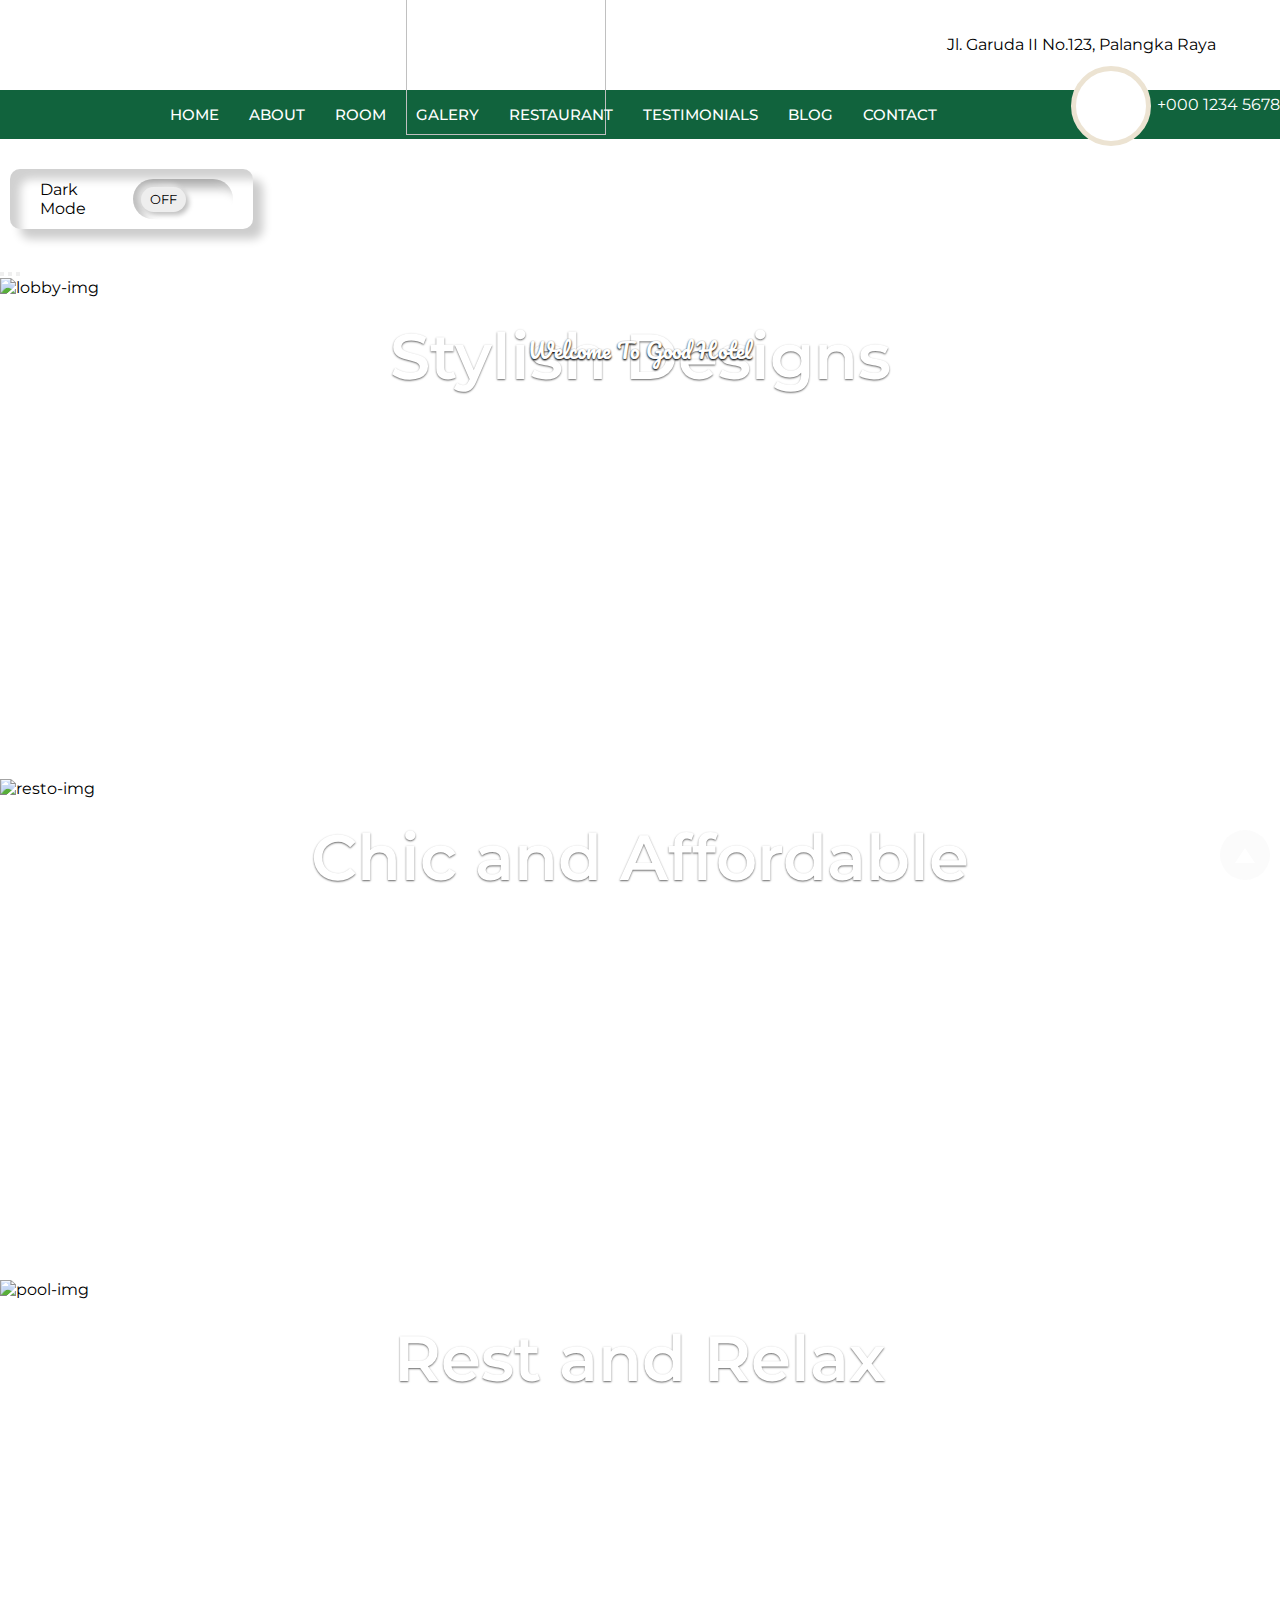
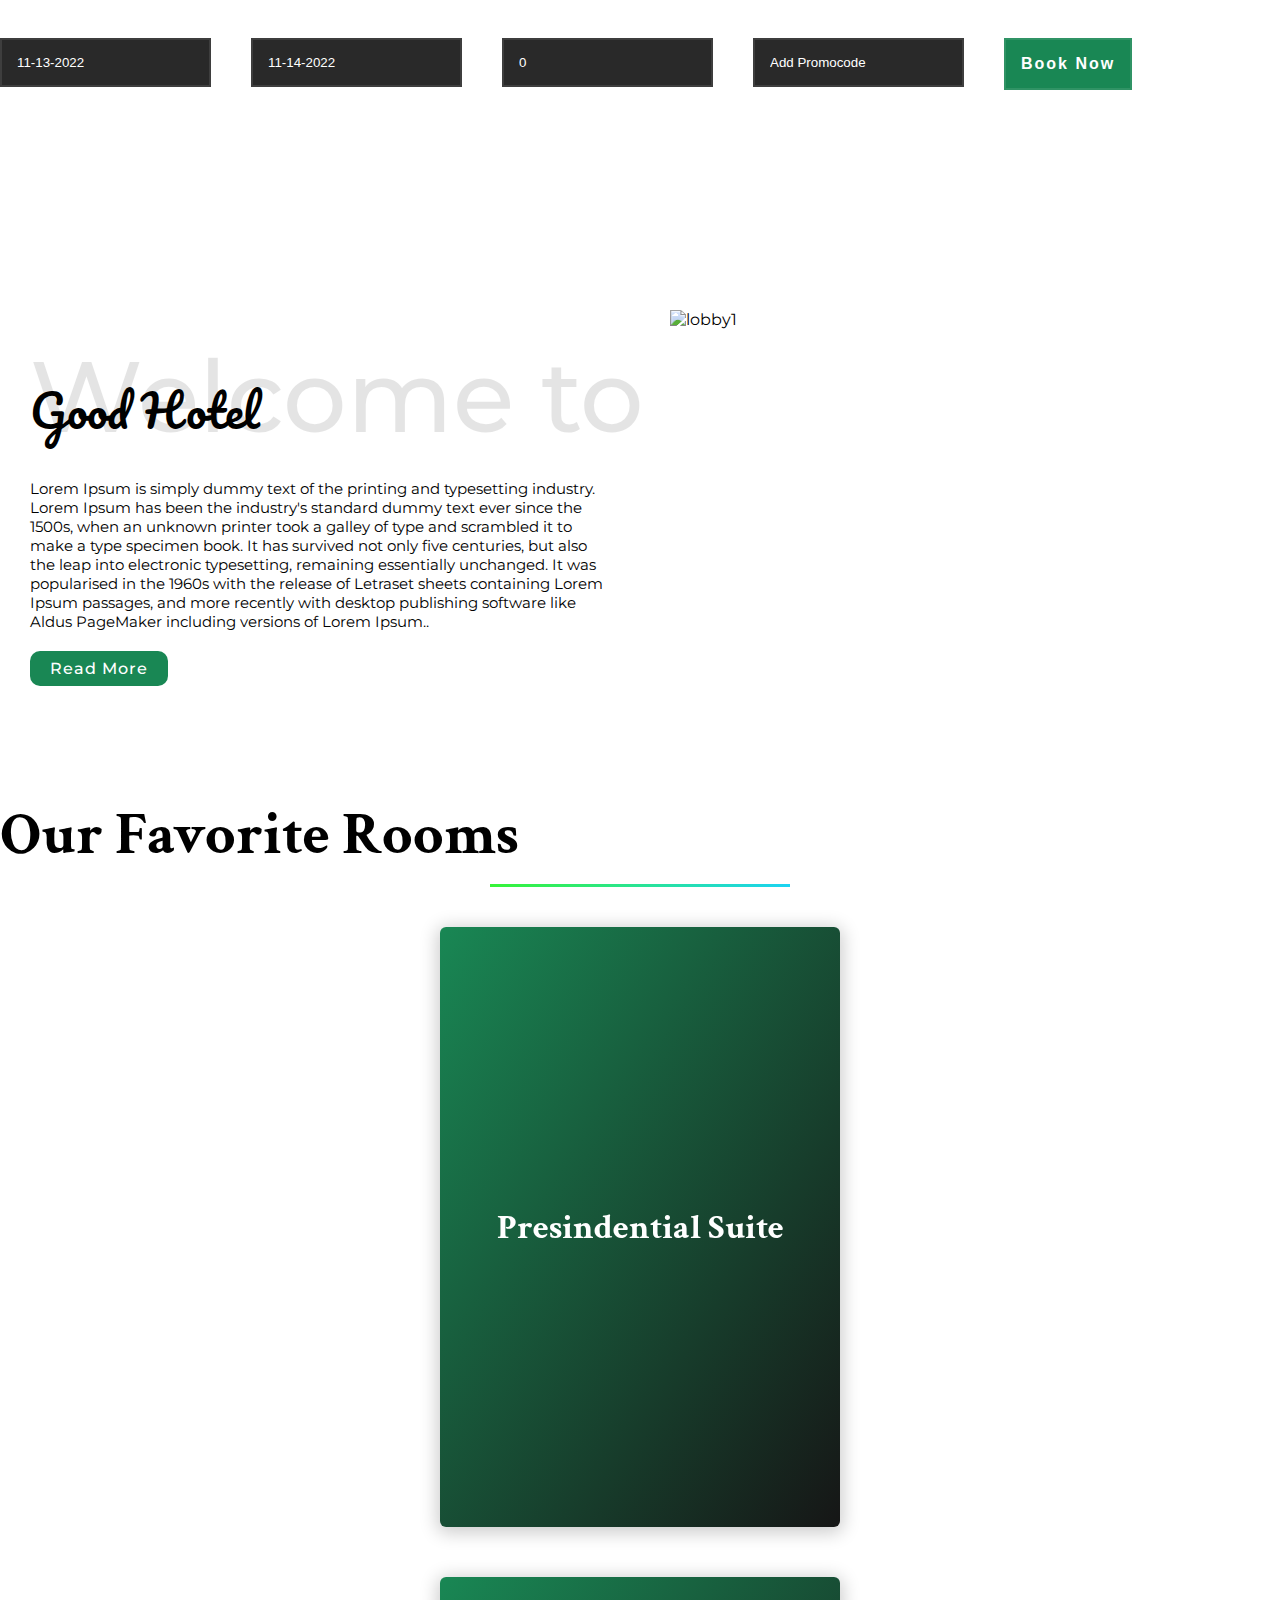
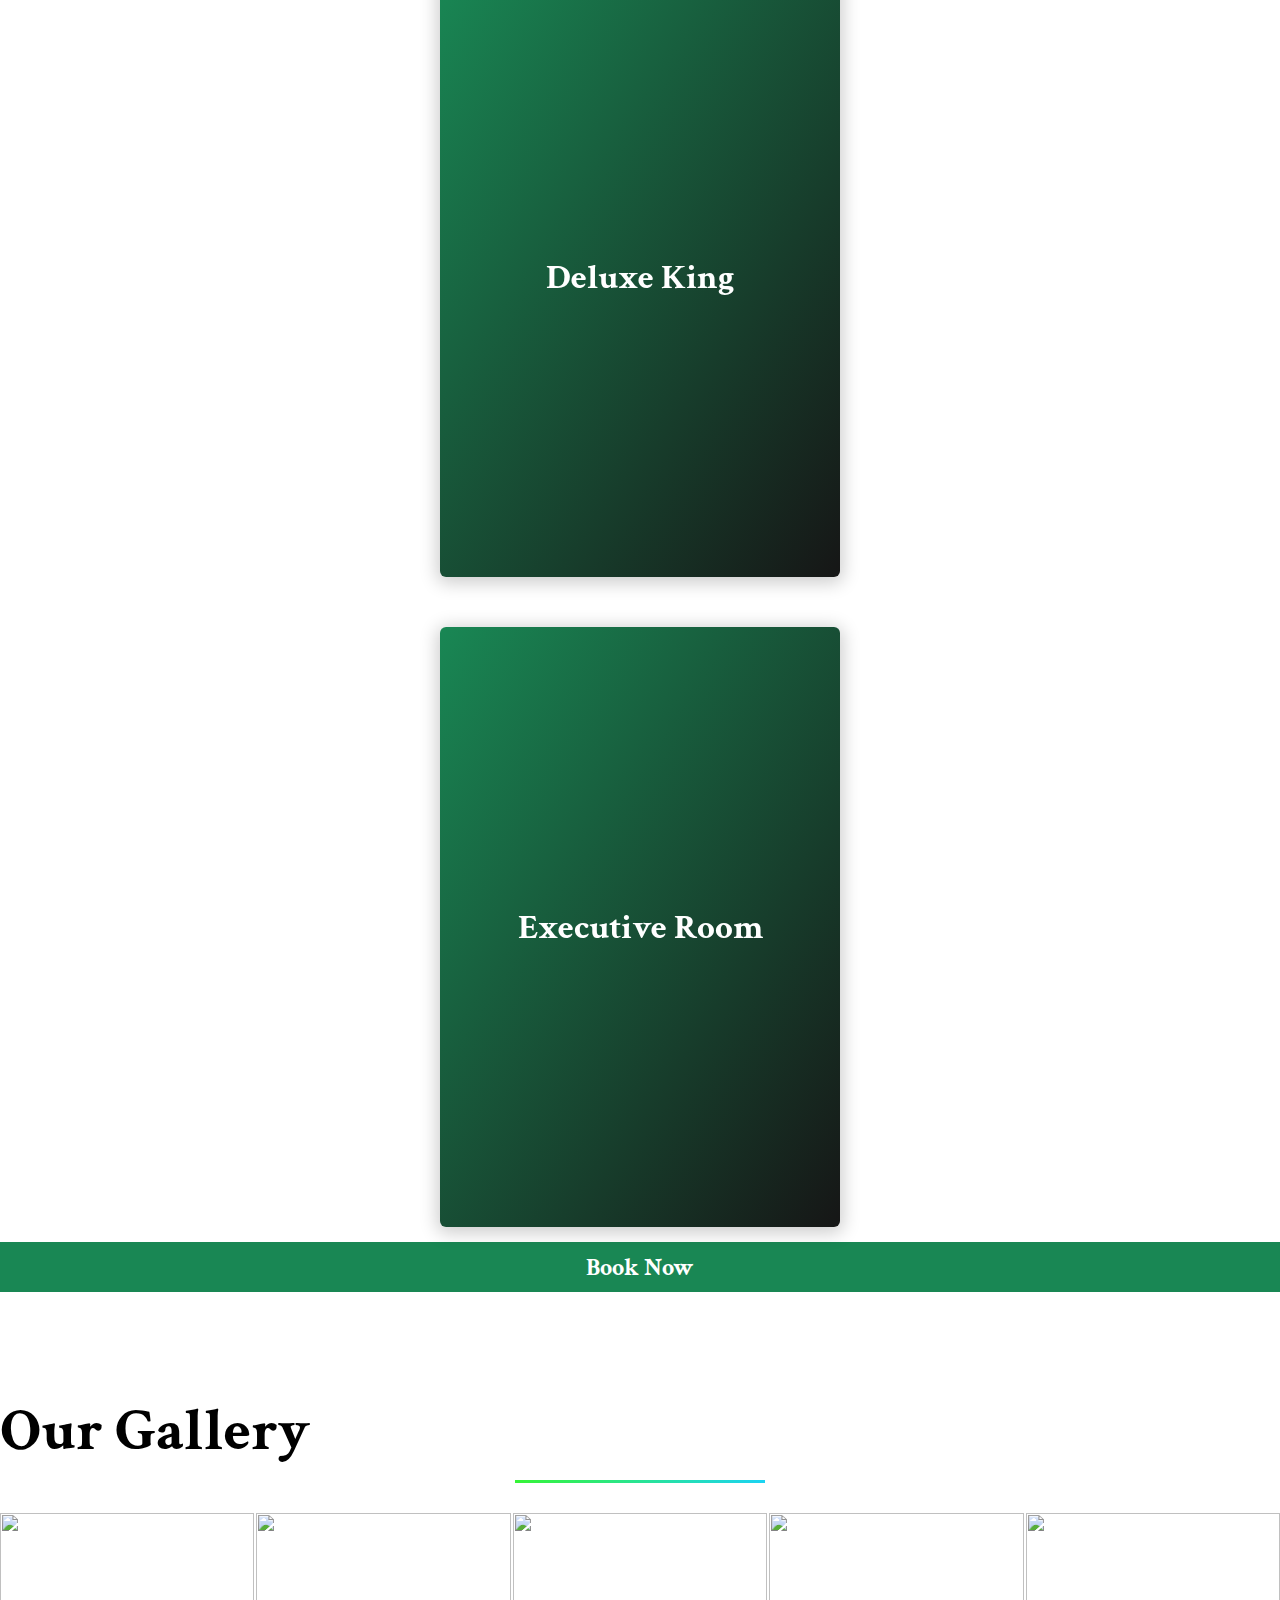
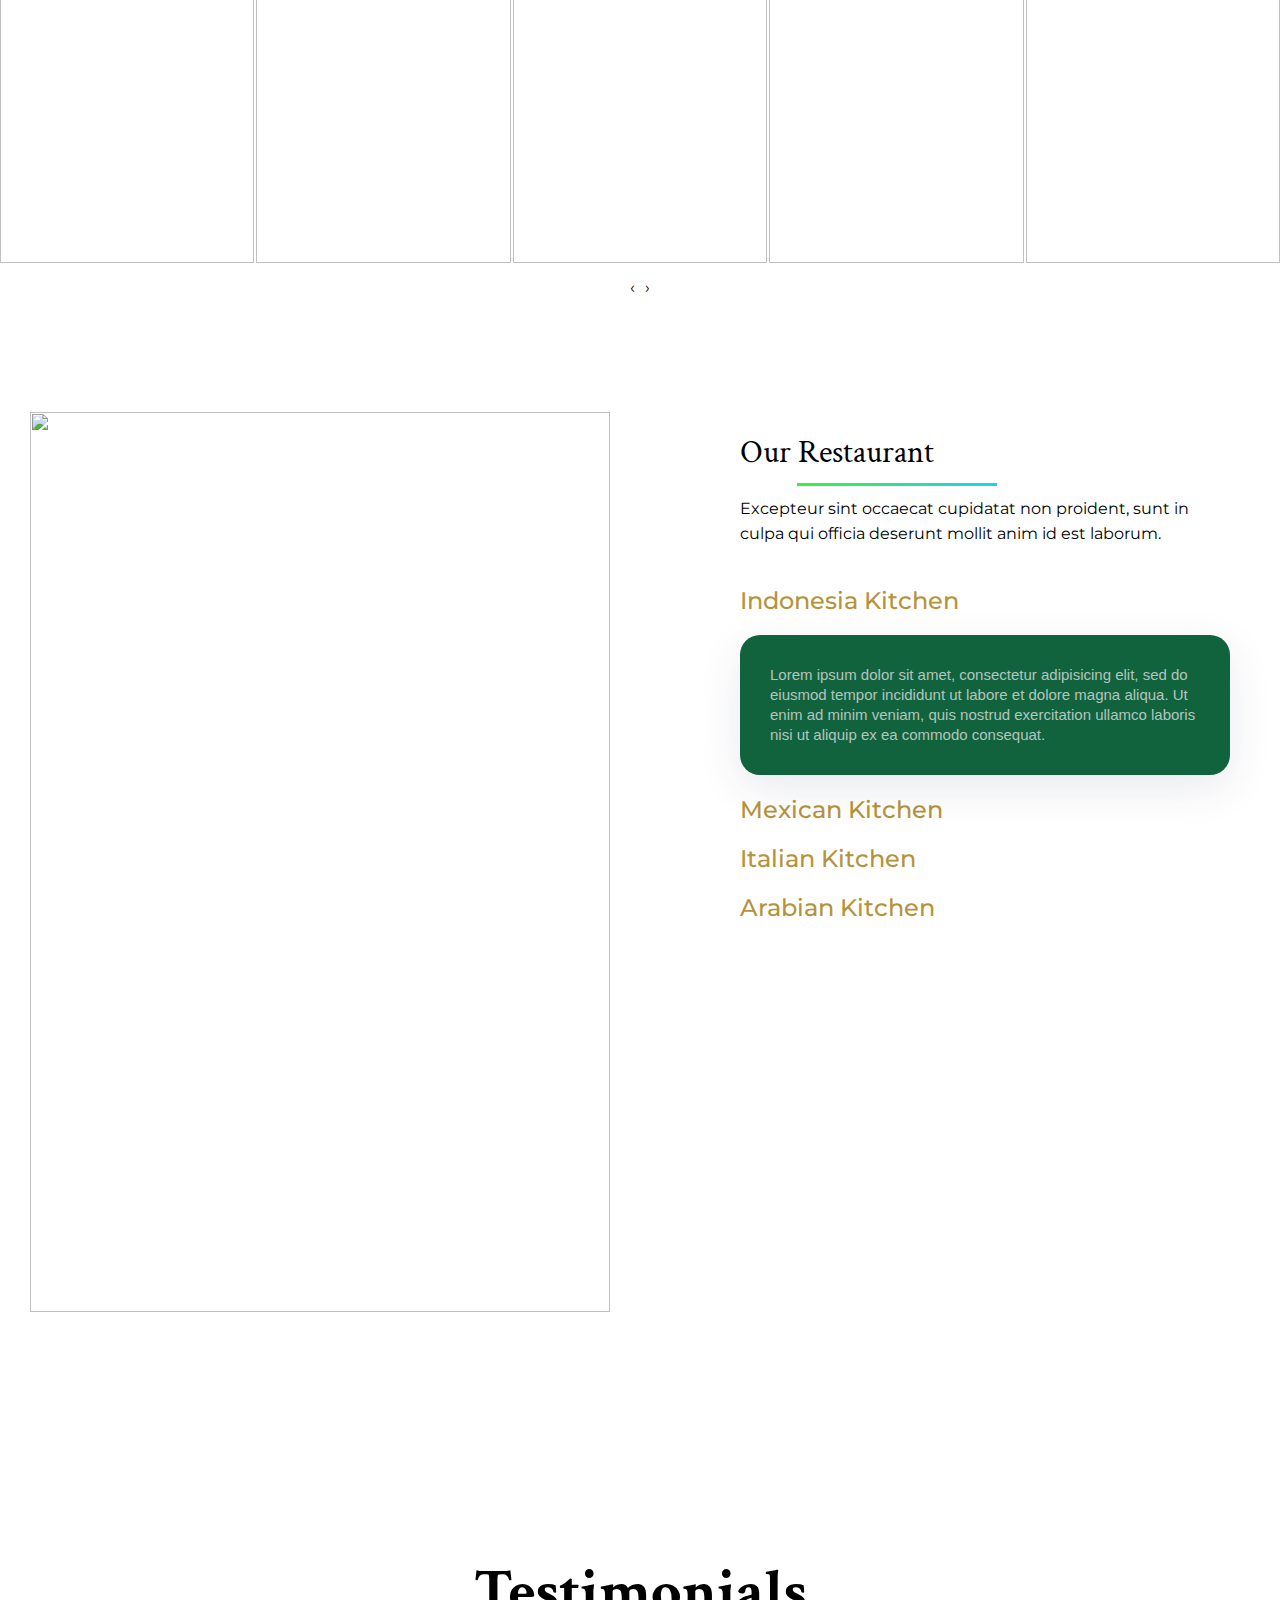
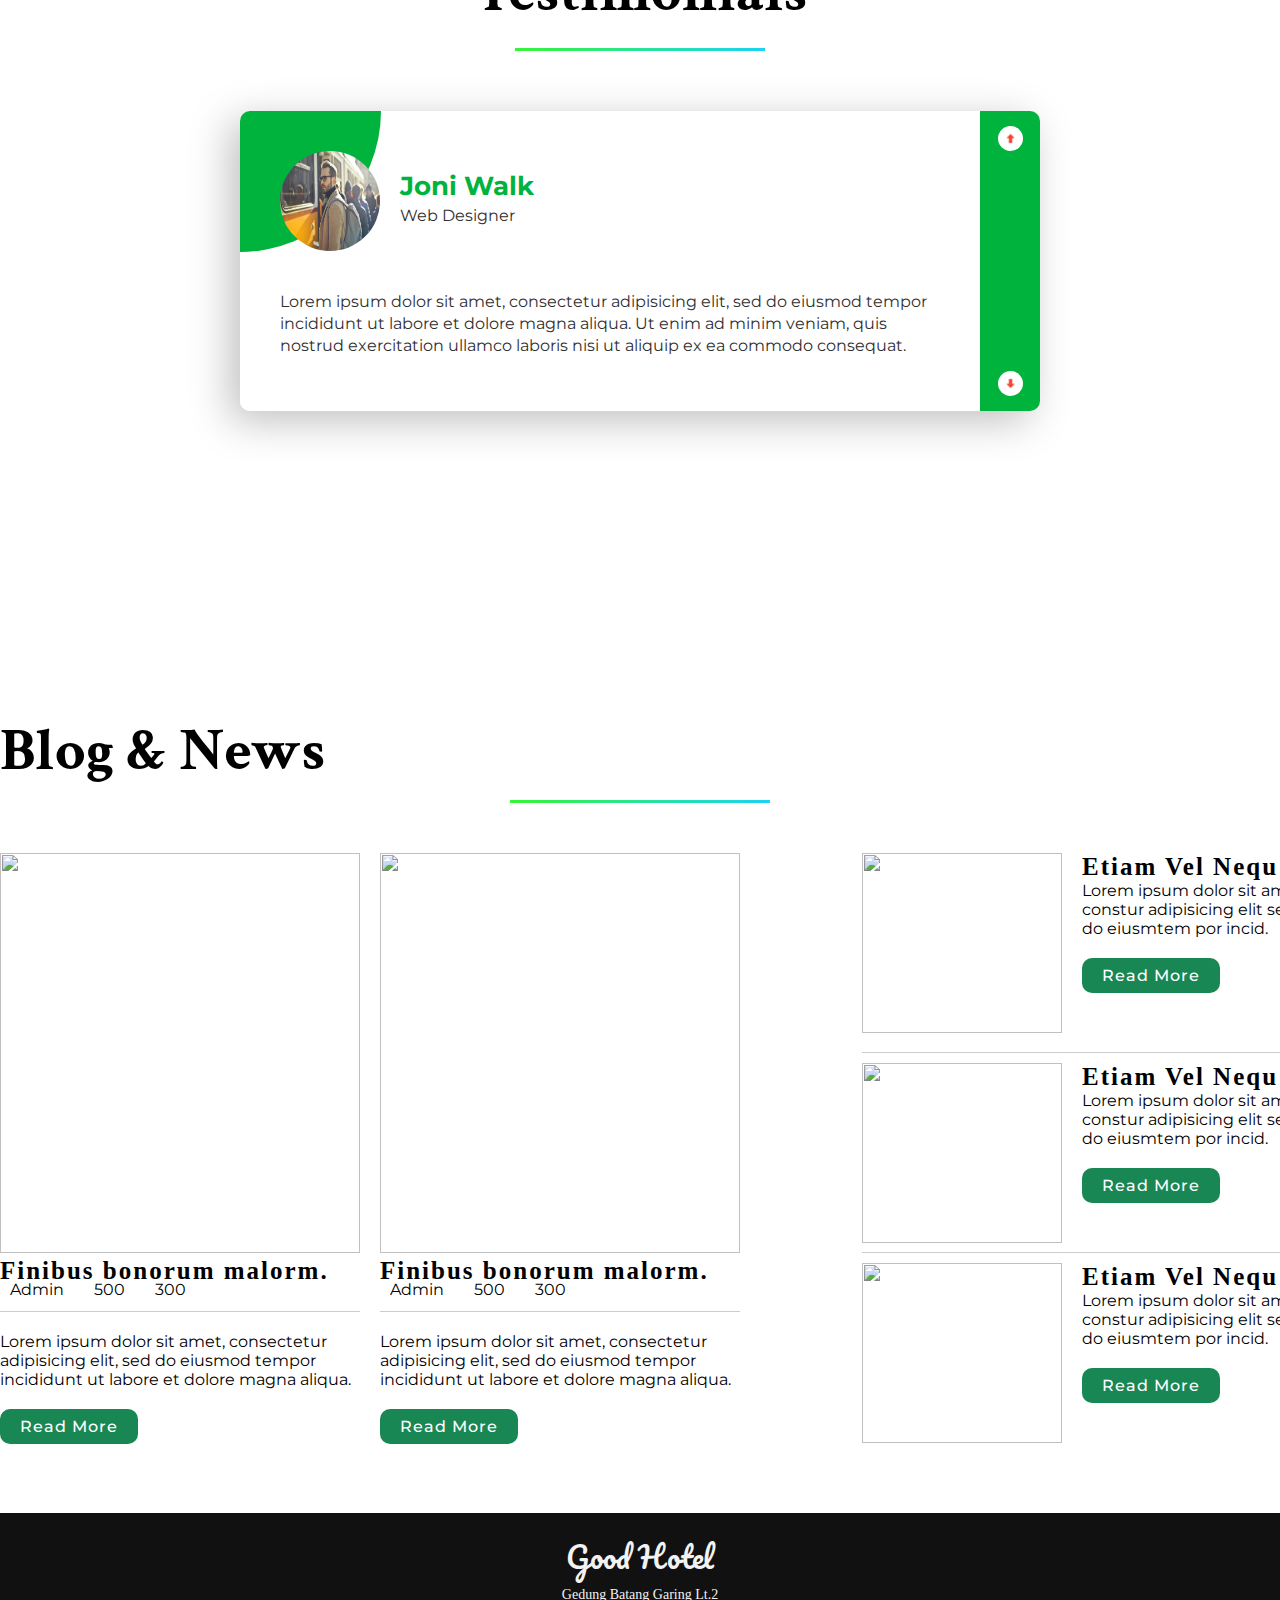
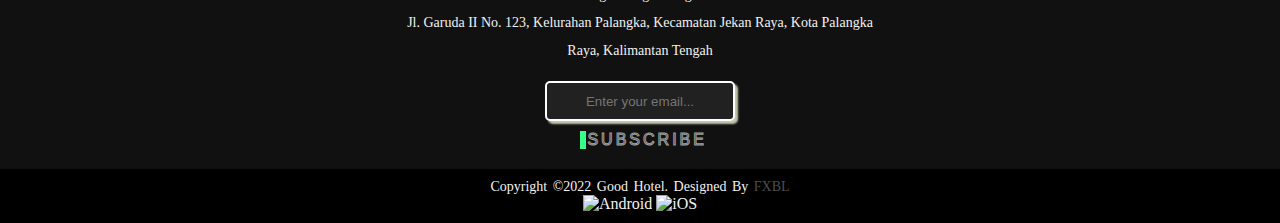
==== commit aa84d957: "Add files via upload" ====
--- a/index.html
+++ b/index.html
@@ -5,6 +5,7 @@
     <meta charset="UTF-8">
     <meta http-equiv="X-UA-Compatible" content="IE=edge">
     <meta name="viewport" content="width=device-width, initial-scale=1.0">
+    <link href="asset/images/Good_hotel_1.png" rel="icon" type="image/x-icon"/>
     <title>New Project</title>
     <link rel="stylesheet" href="style.css">
     <link rel="preconnect" href="https://fonts.googleapis.com">
@@ -39,7 +40,7 @@
                 <i class="fab fa-youtube"></i>
             </div>
             <div class="logo1">
-                <h4>Good Hotel</h4>
+                <img src="asset/images/Good_hotel_2_-removebg-preview.png" alt="">
             </div>
             <div class="address">
                 <i class="fas fa-map-marker-alt"></i>
@@ -51,7 +52,7 @@
         <div class="container">
           <nav class="navbar flex1">
             <div class="sticky_logo logo">
-                <h4>Good Hotel</h4>
+                <img src="asset/images/Good_hotel_3_-removebg-preview.png" alt="">
             </div>
     
             <ul class="nav-menu">
--- a/style.css
+++ b/style.css
@@ -56,9 +56,10 @@
     color: #11633d;
     line-height: 30px;
 }
-.head h4 {
-    margin-top: 10px;
-    font-family: 'pacifico', cursive;
+.head .logo1 img {
+    height: 200px;
+    width: 200px;
+    margin-top: -65px;
 }
 header {
     background: #11633d;
@@ -132,16 +133,20 @@
     font-size: 30px;
   }
   
-  header .sticky_logo {
+  header .sticky_logo img {
     display: none;
-    font-family: 'pacifico',cursive;
-  }
-  
-  header.sticky .sticky_logo {
-    display: block;
-    width: 150px;
-    height: 50px;
-    margin-top: 10px;
+    height: 200px;
+    width: 200px;
+    margin-top: -85px;
+    margin-left: -100px;
+    
+  }
+  
+  header.sticky .sticky_logo img{
+    display:block;
+    width: 200px;
+    height: 200px;
+    margin-bottom: -80px;
   }
   
   header.sticky {
@@ -170,15 +175,23 @@
         justify-content: center;
         align-items: center;
     }
+    .head .logo1 img {
+      width: 180px;
+      margin-top: -50px;
+      margin-left: -30px;
+    }
   }
   @media screen and (max-width:768px) {
   
     /*------------head------------*/
-    .header .head_contact,
-    .logo {
+    .header .head_contact{
       display: none;
     }
-  
+    header.sticky .sticky_logo img {
+      display: flex;
+      margin-left: 1px;
+      margin-top: -70px;
+    }
     /*------------head------------*/
     header.sticky {
       height: 7vh;
